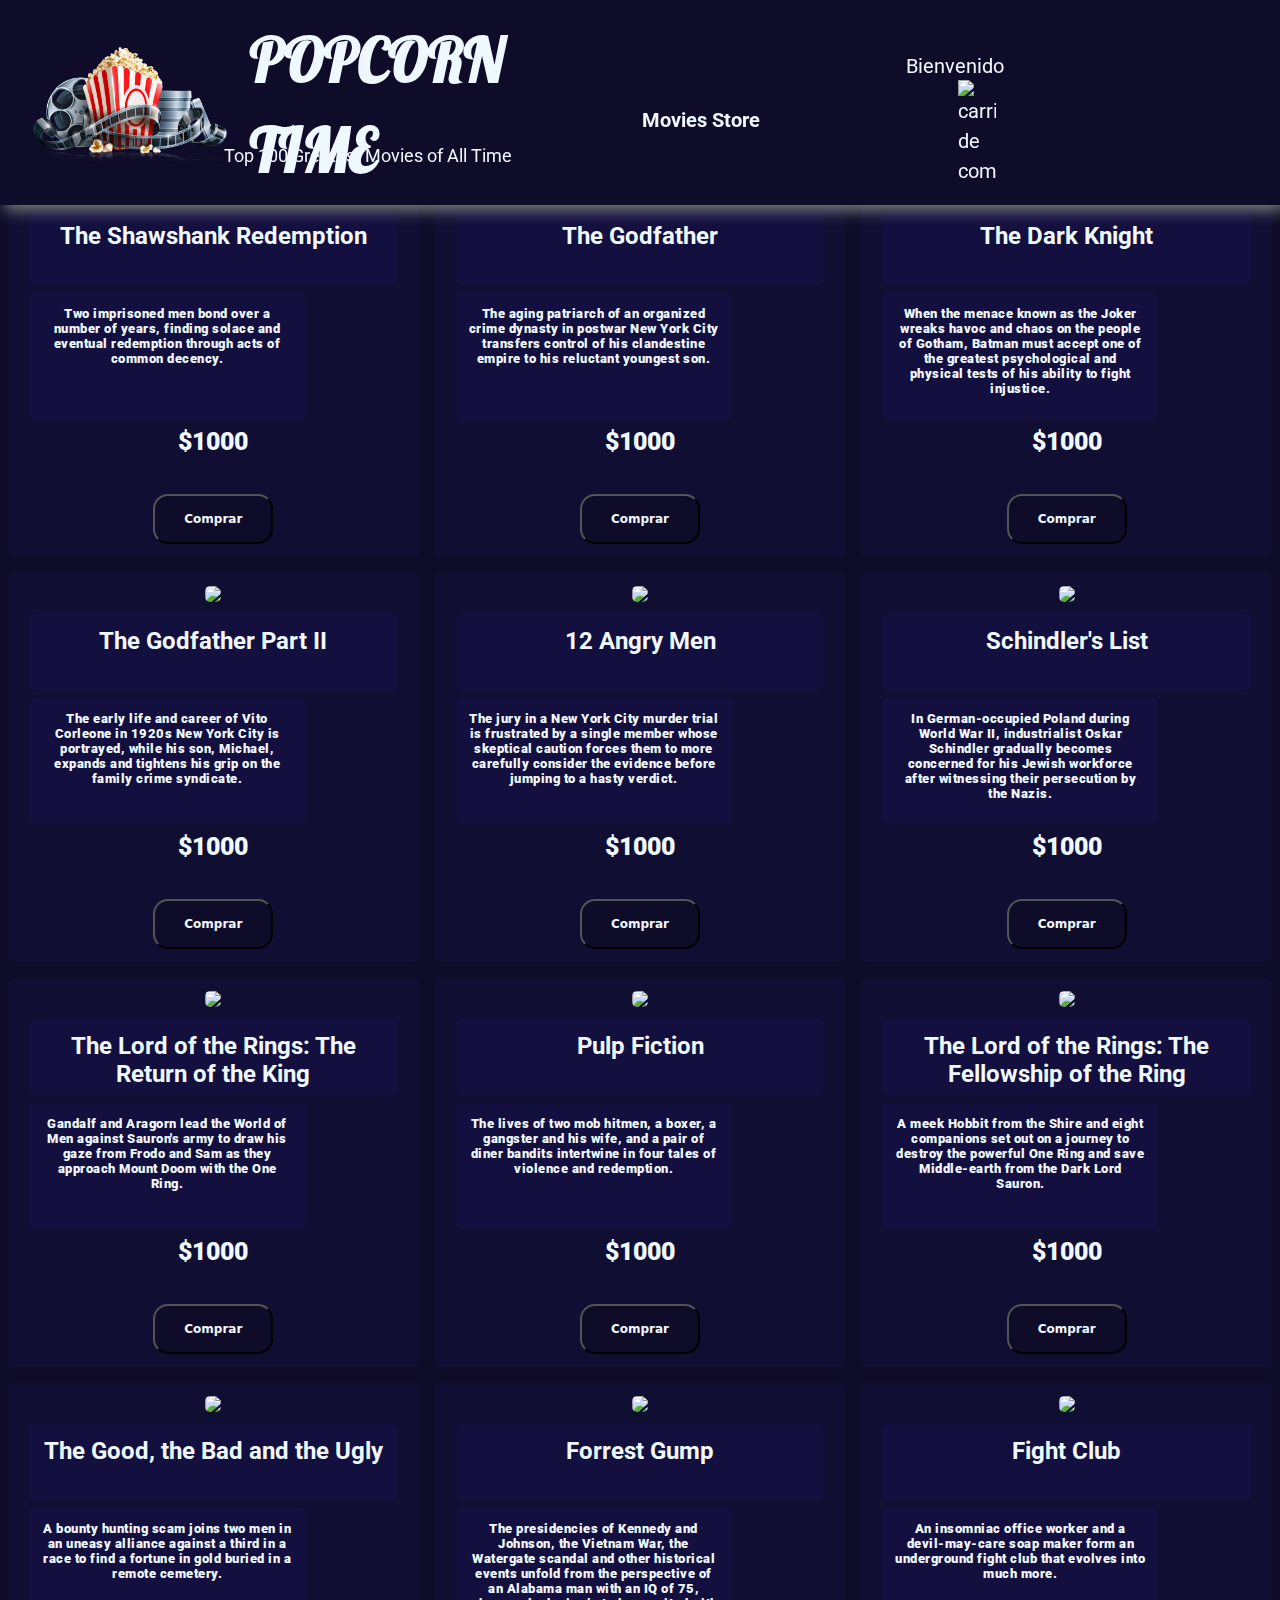
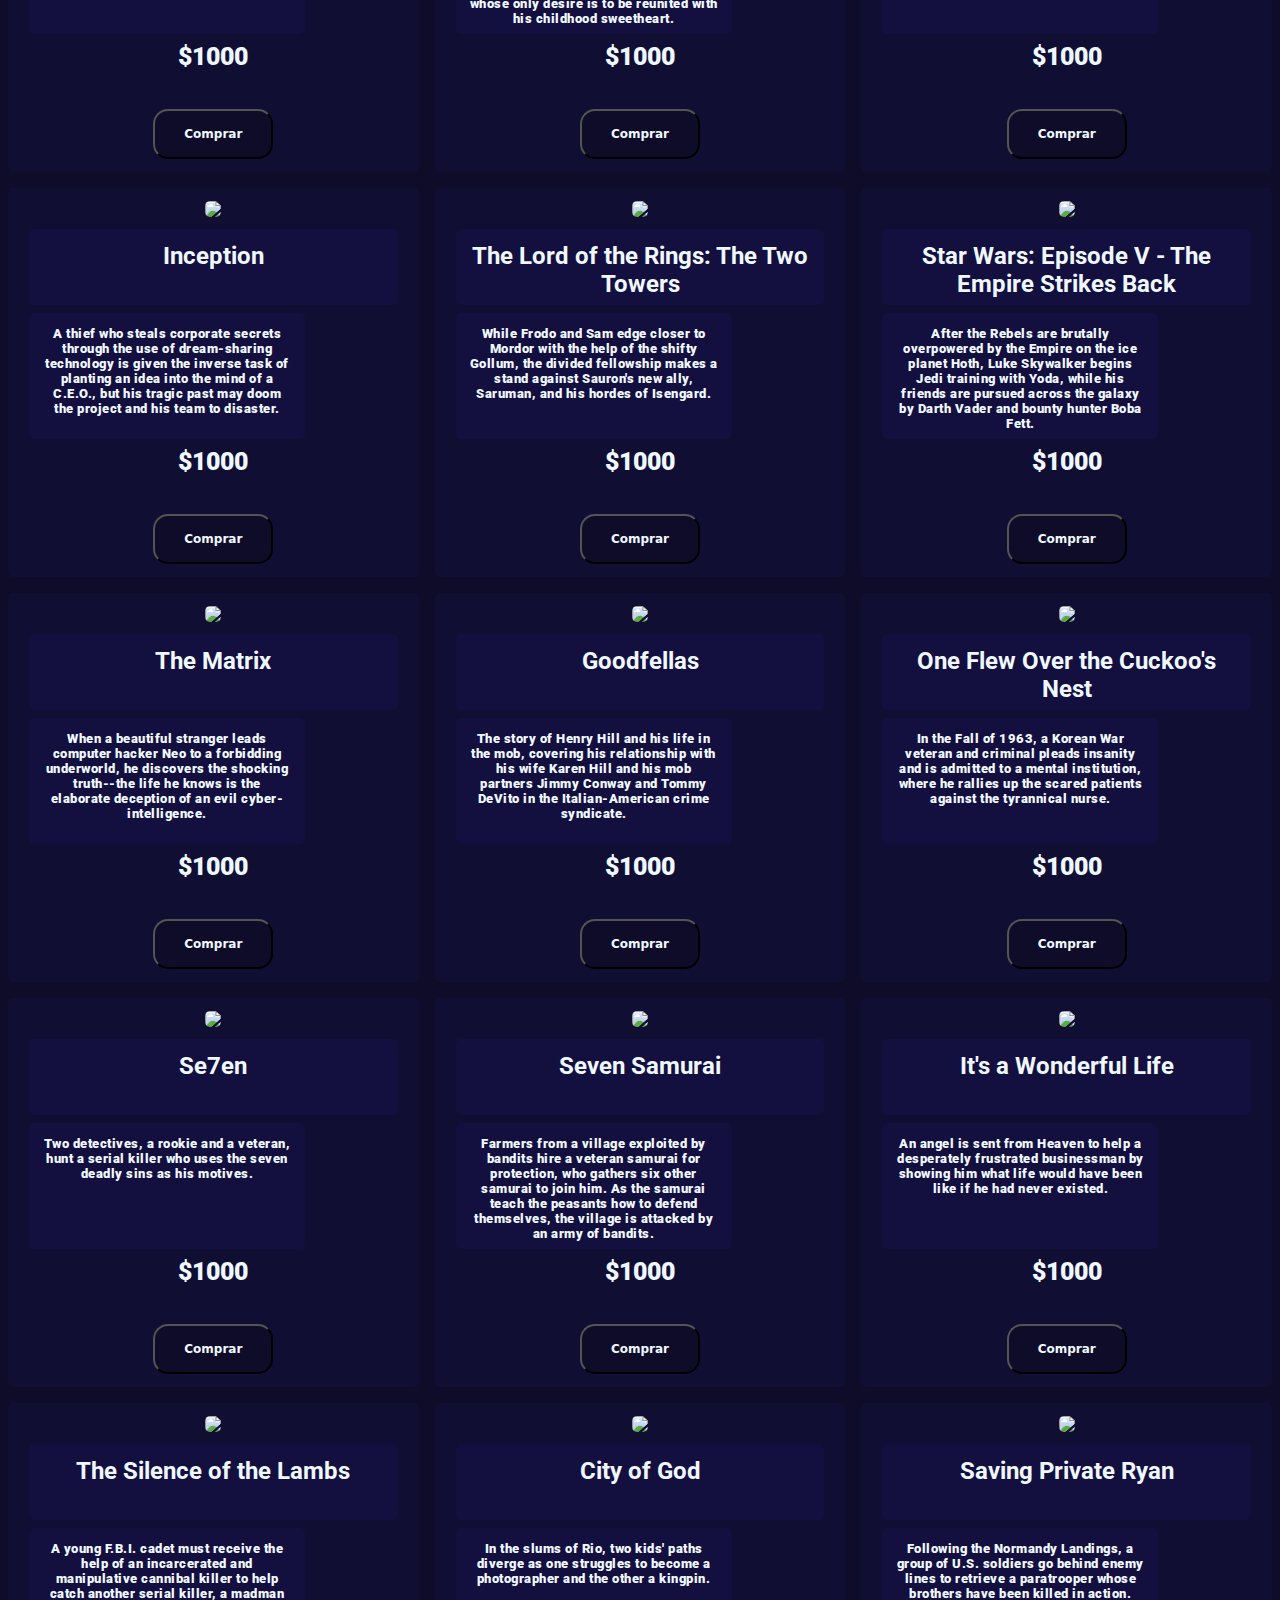
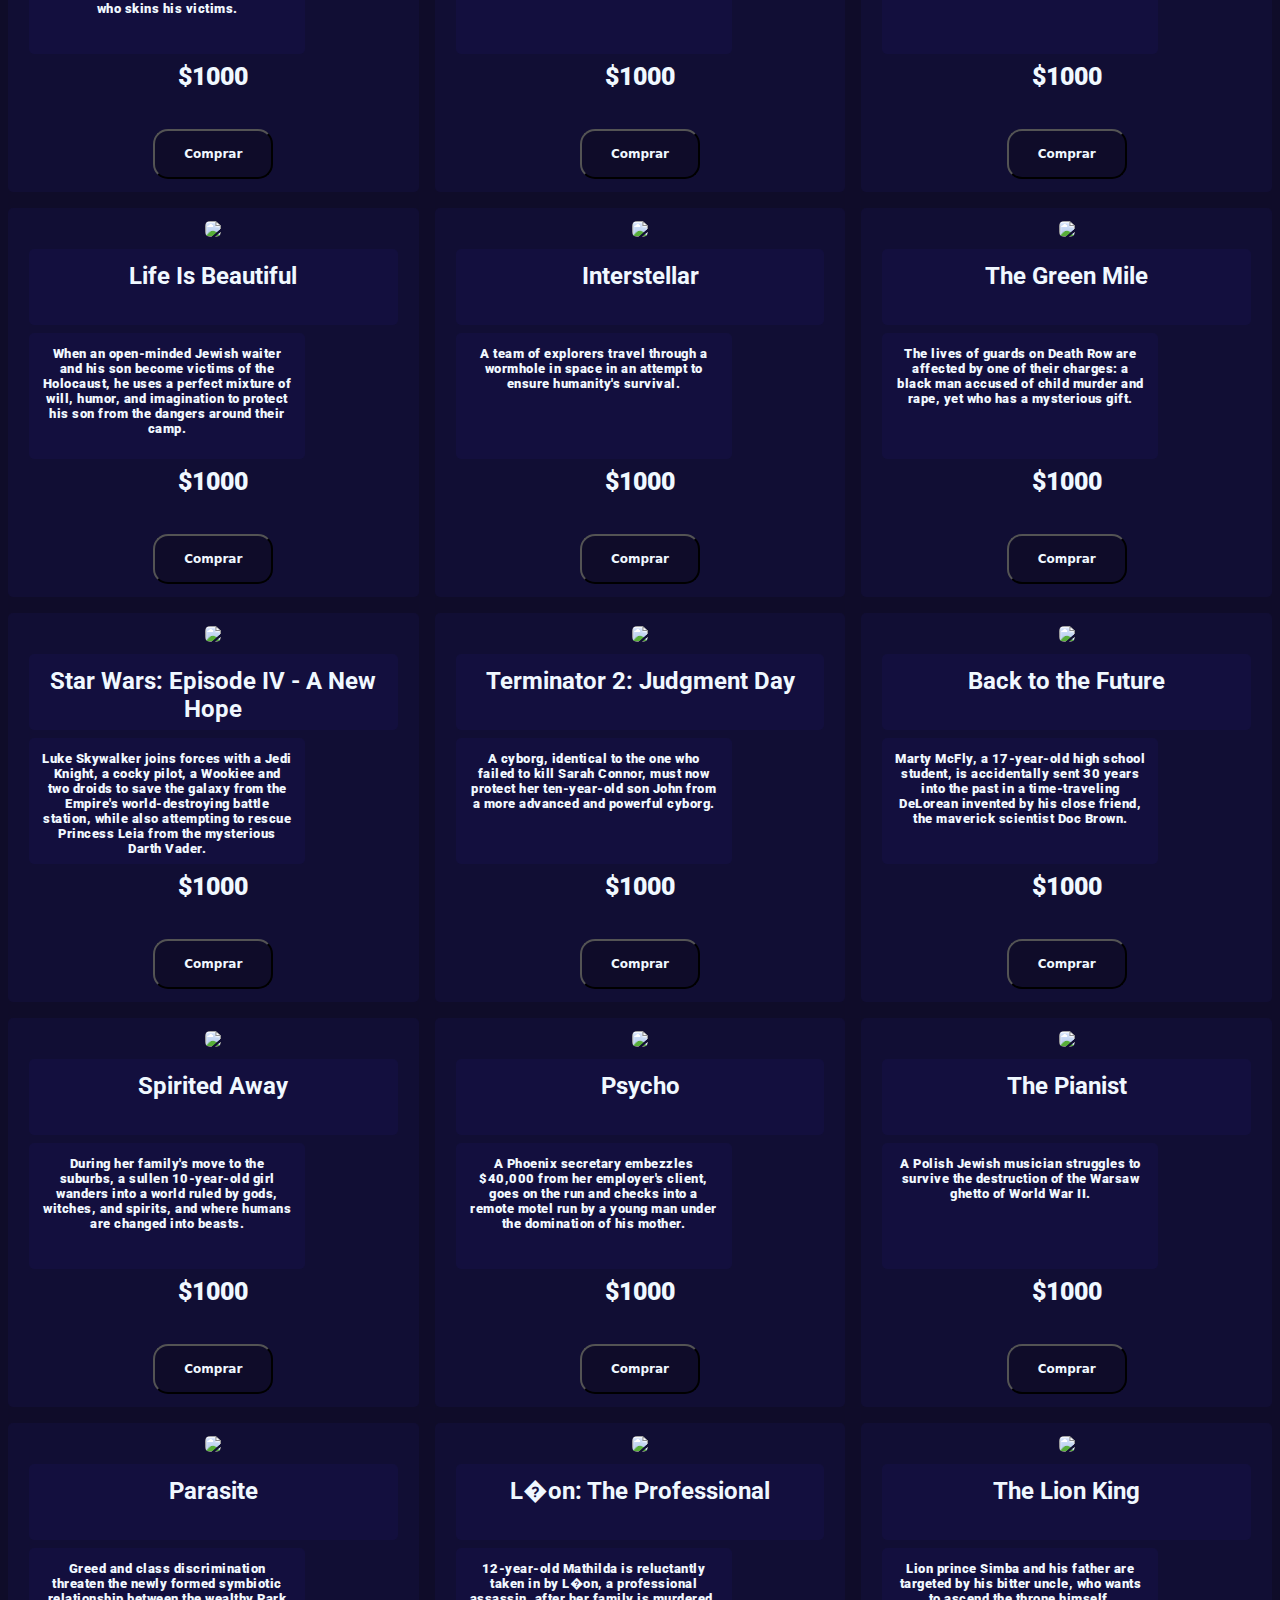
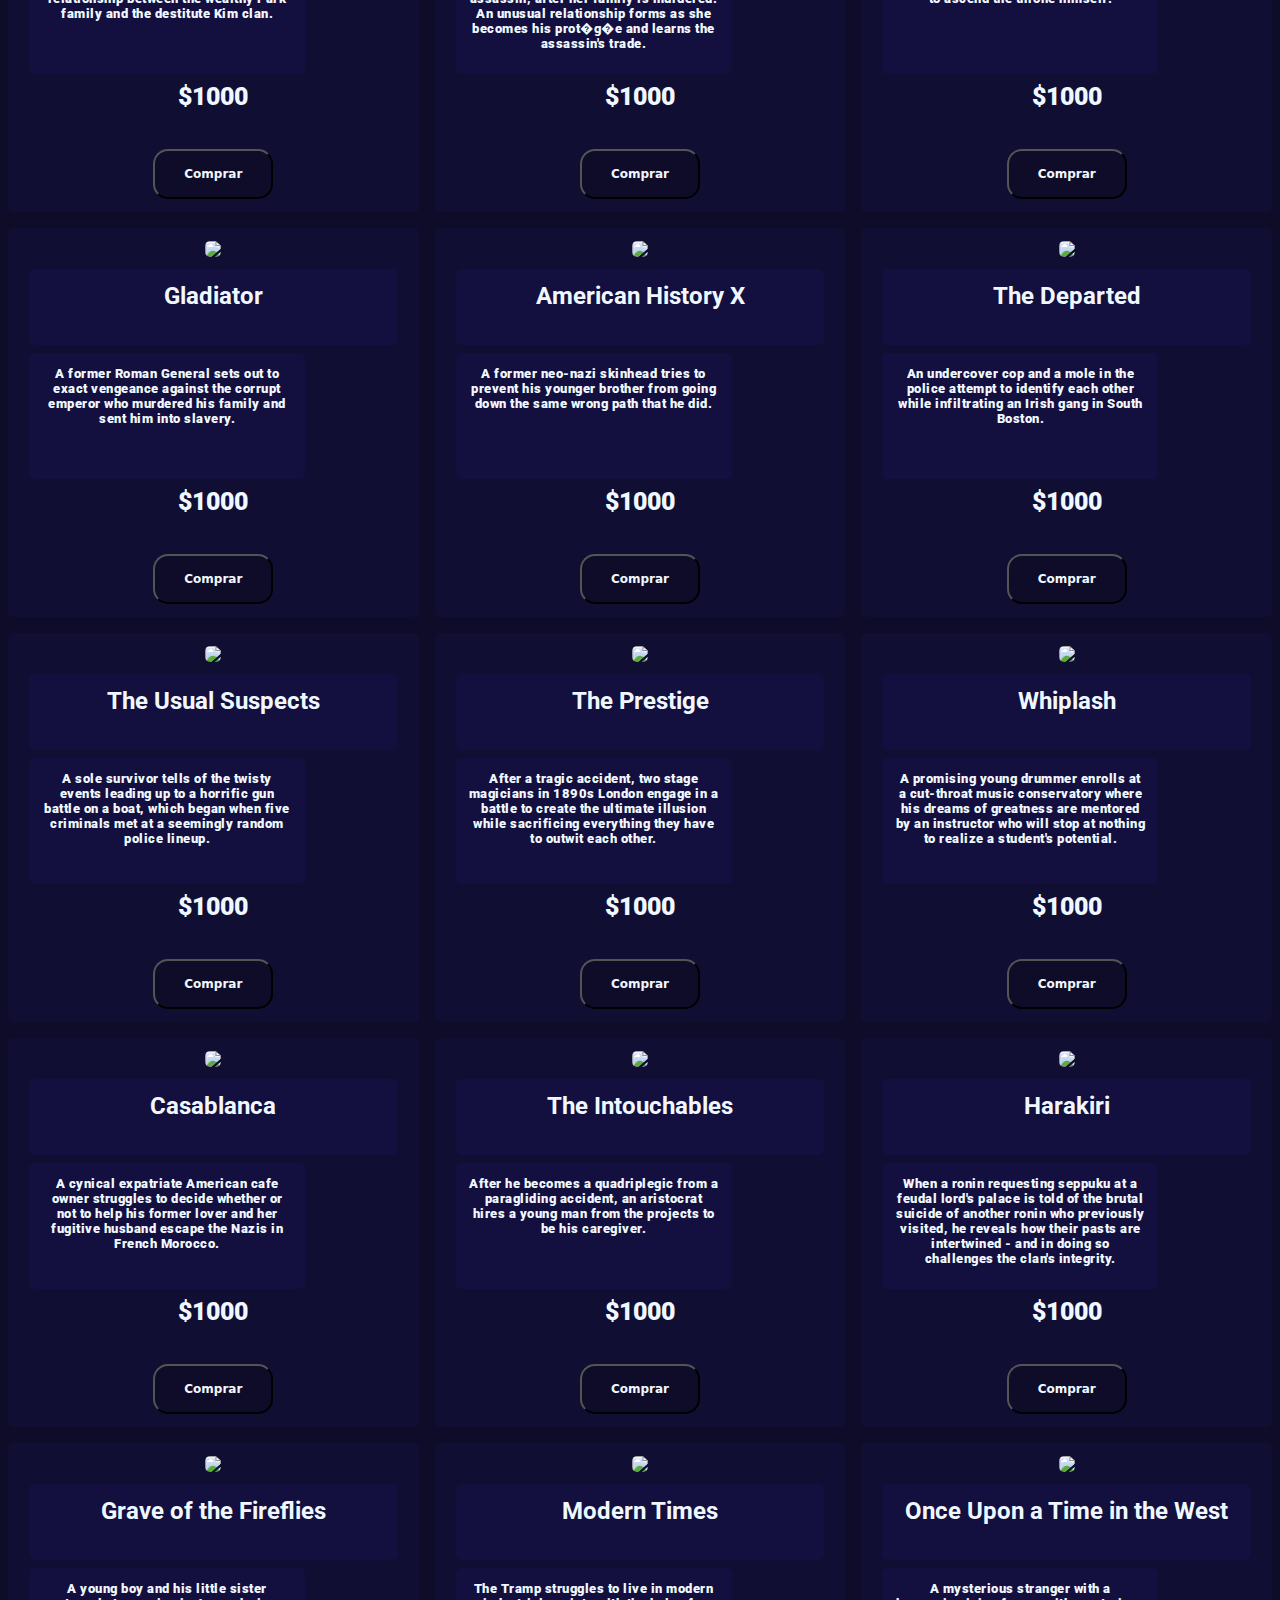
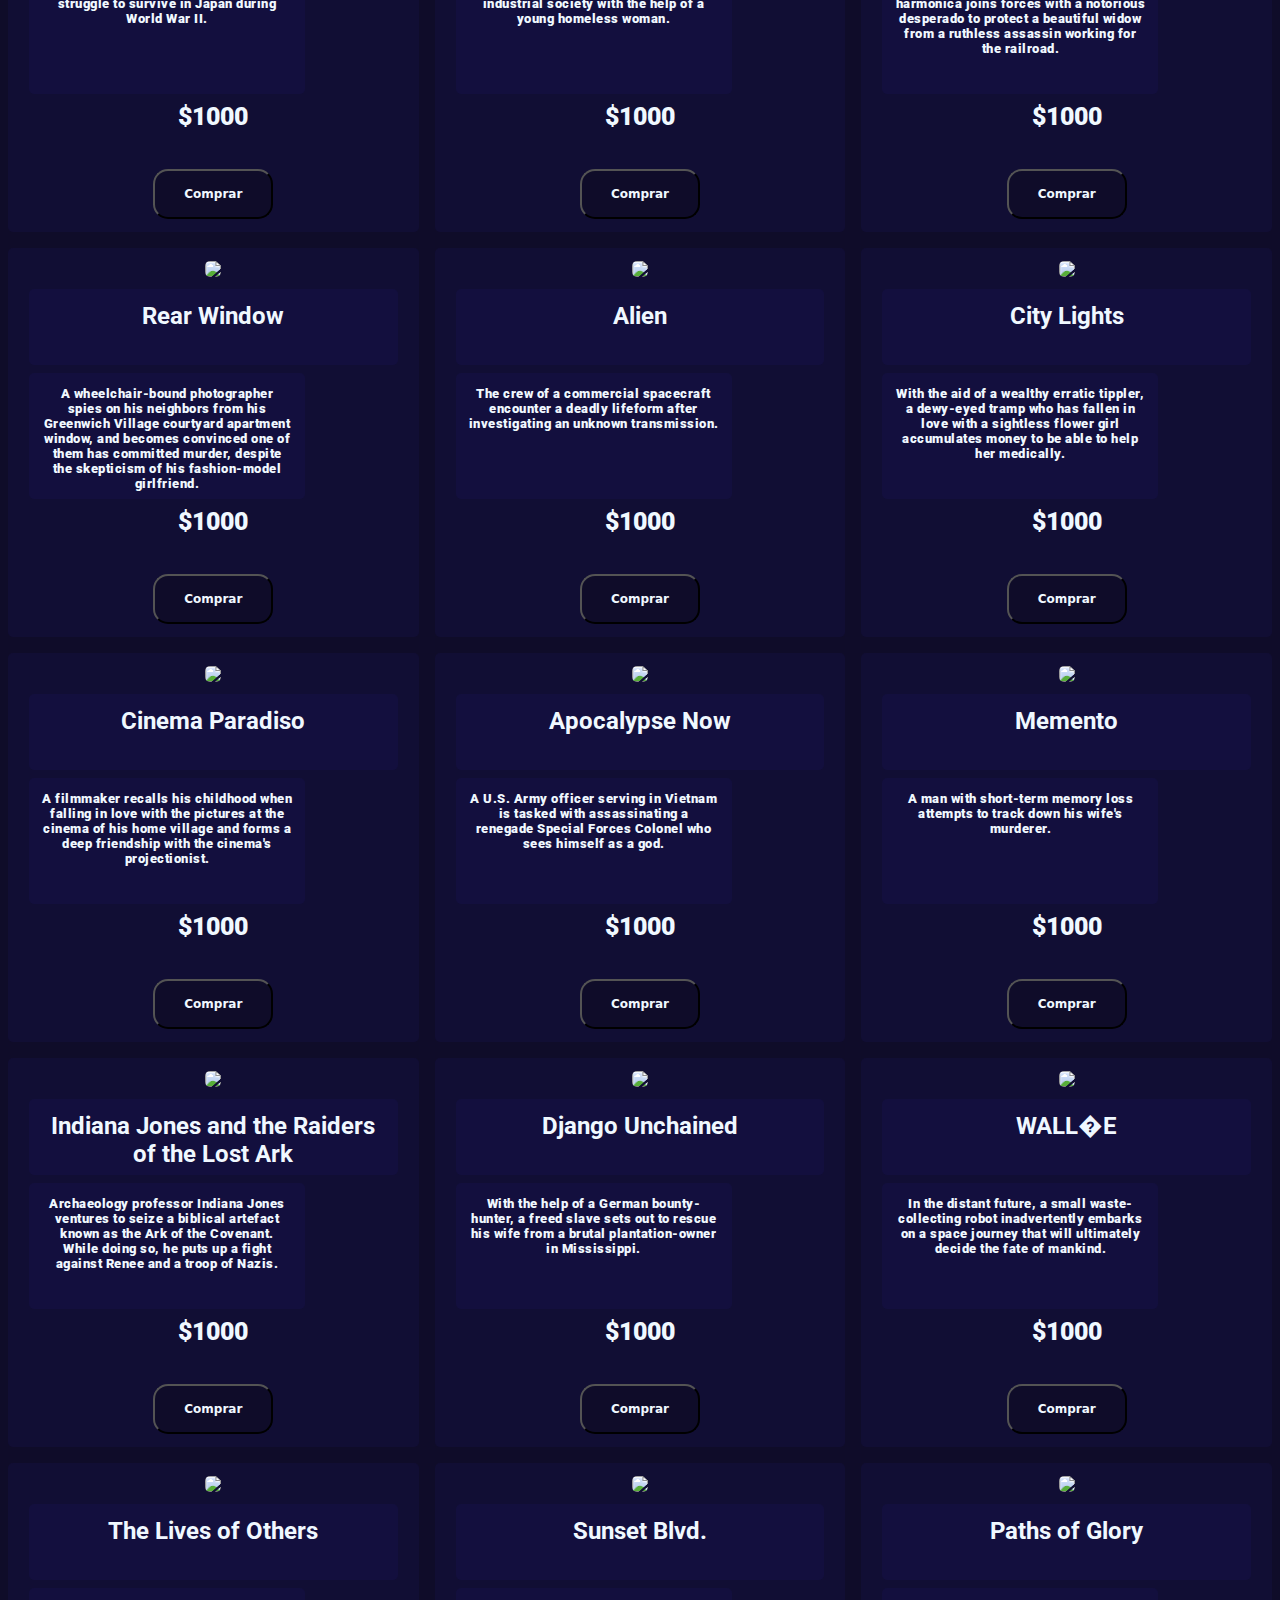
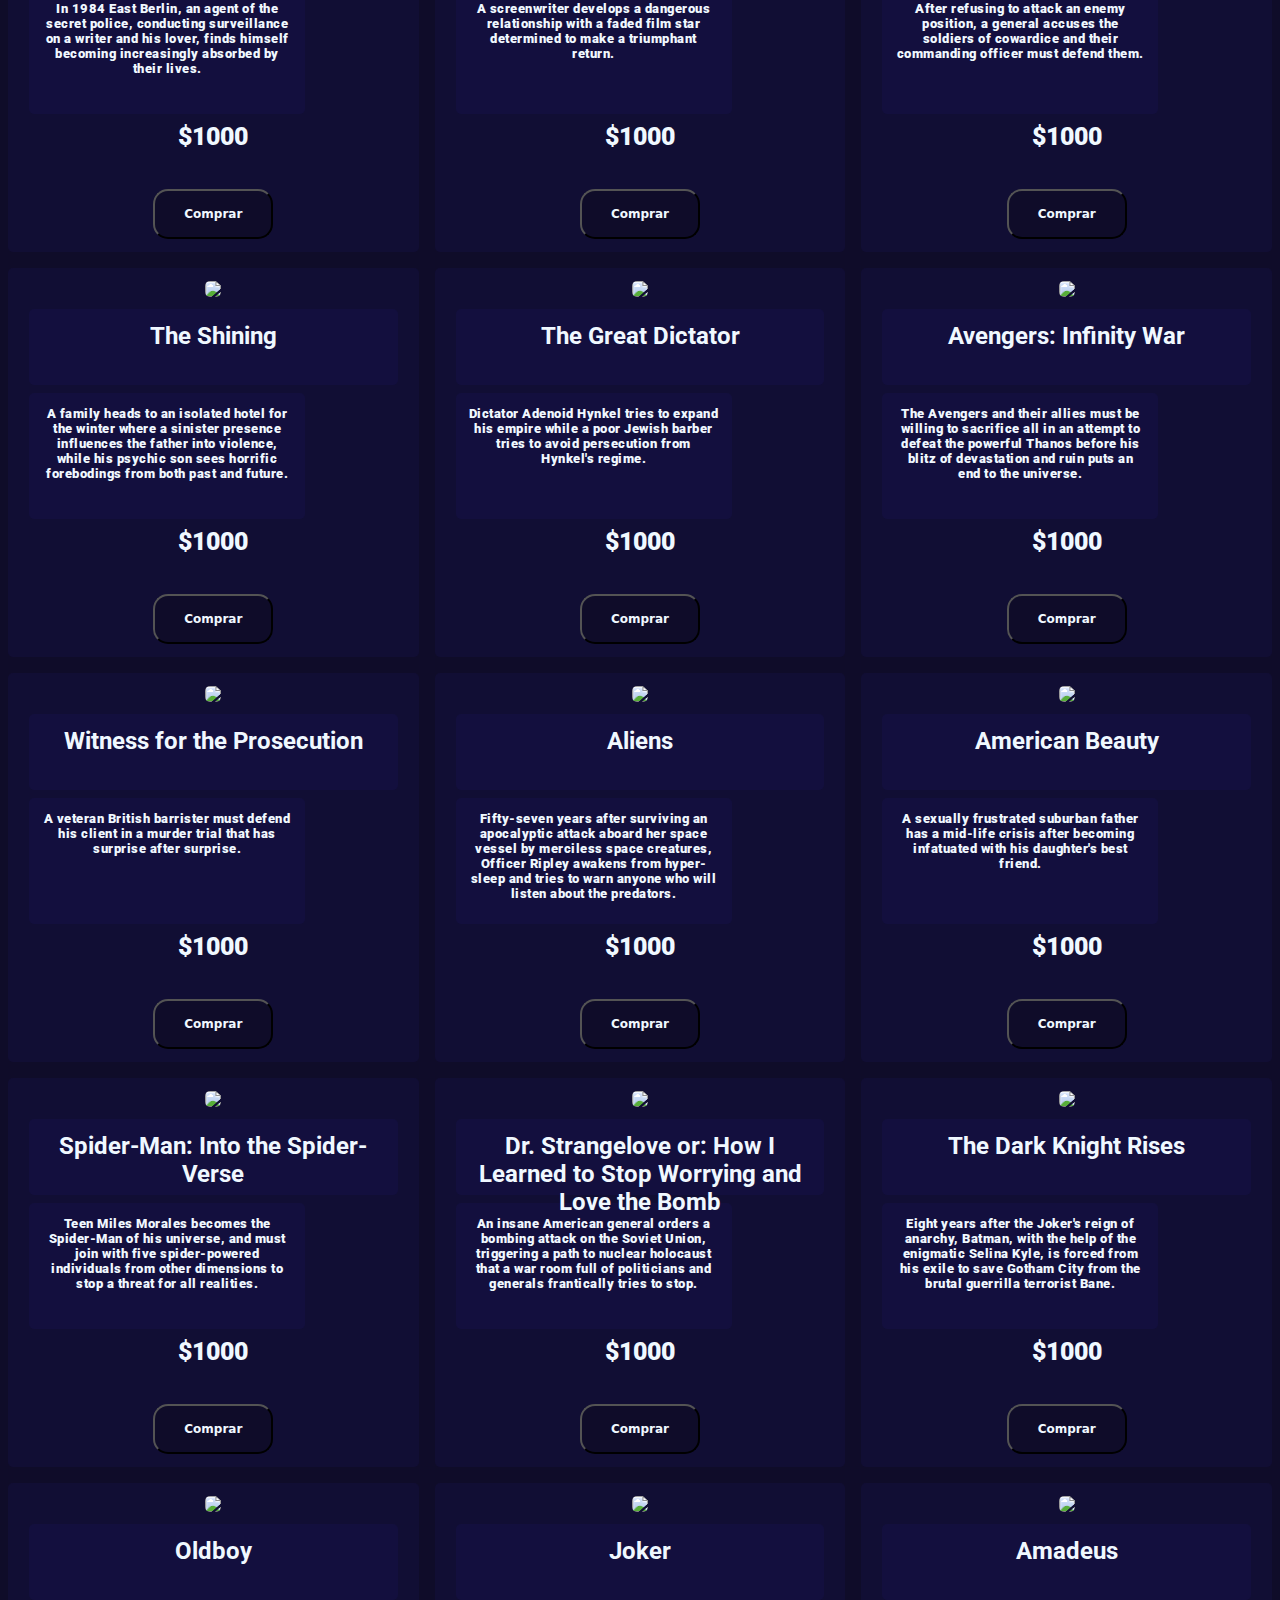
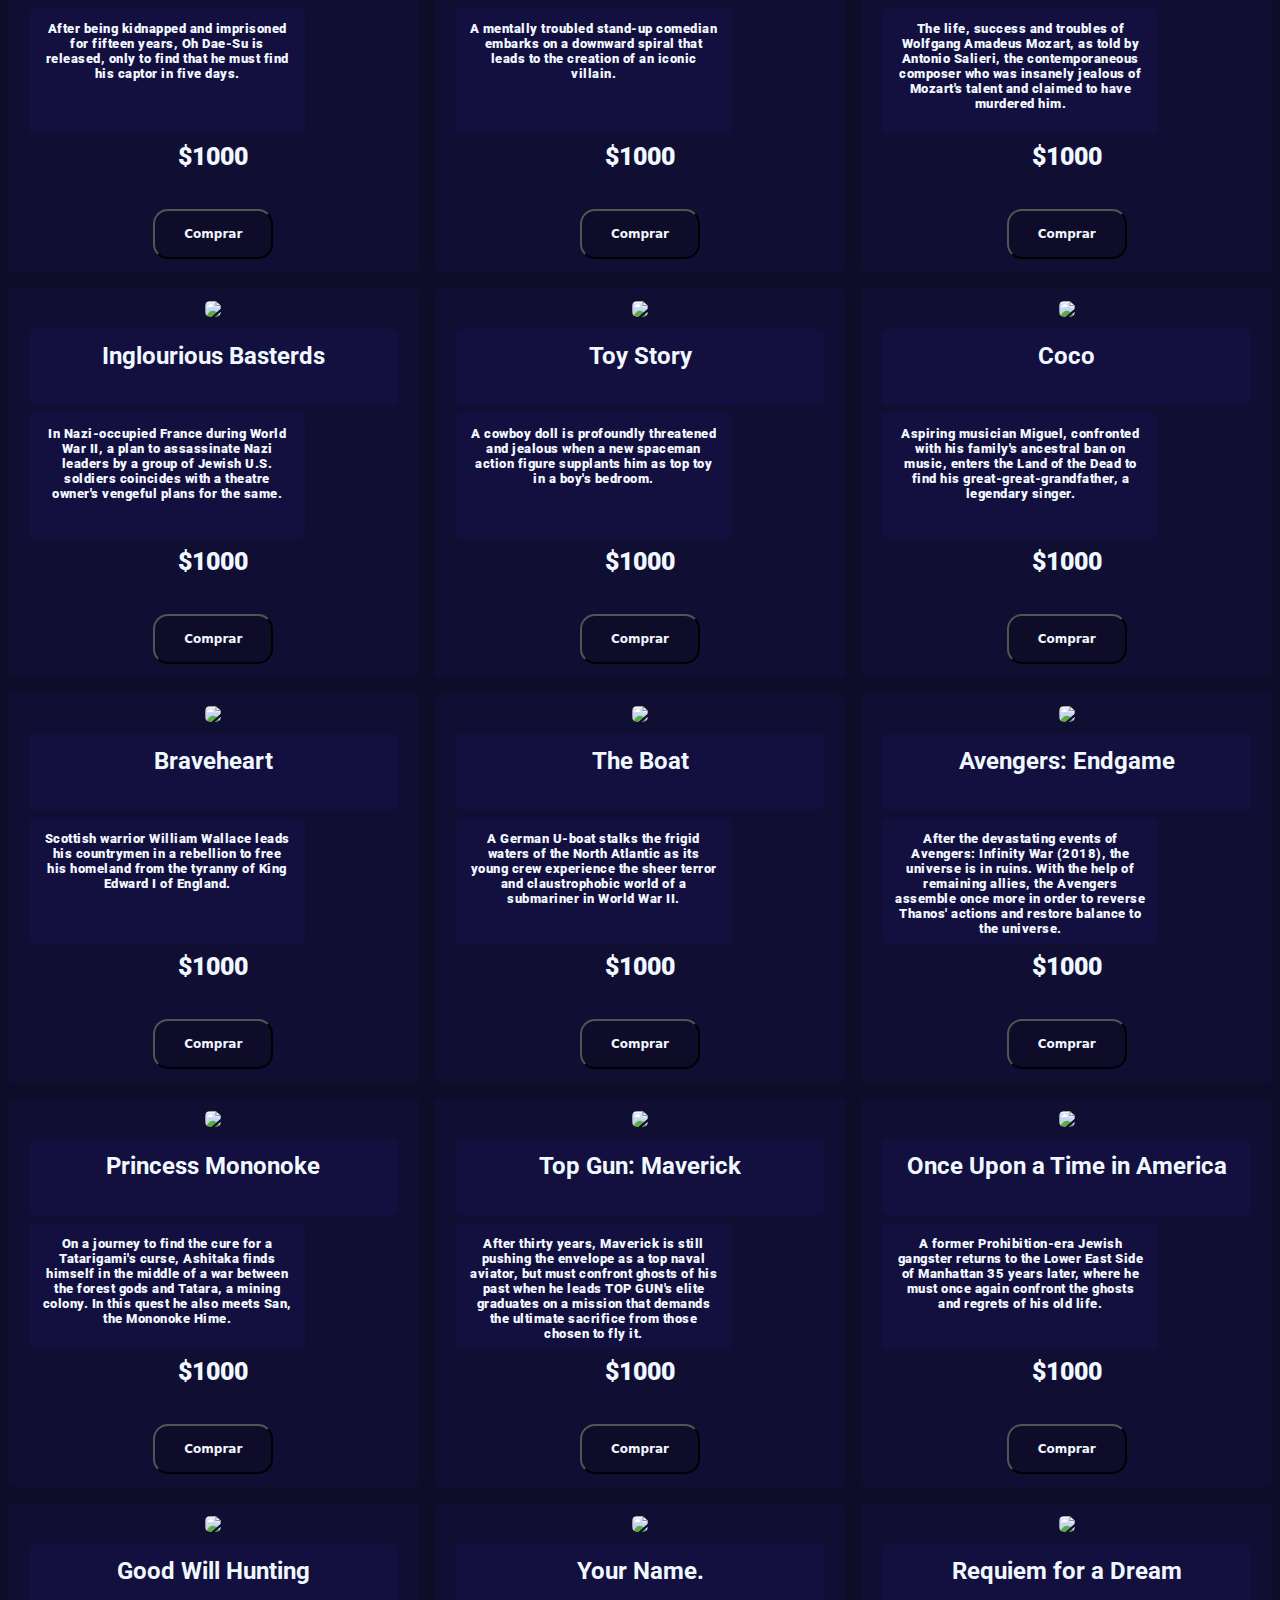
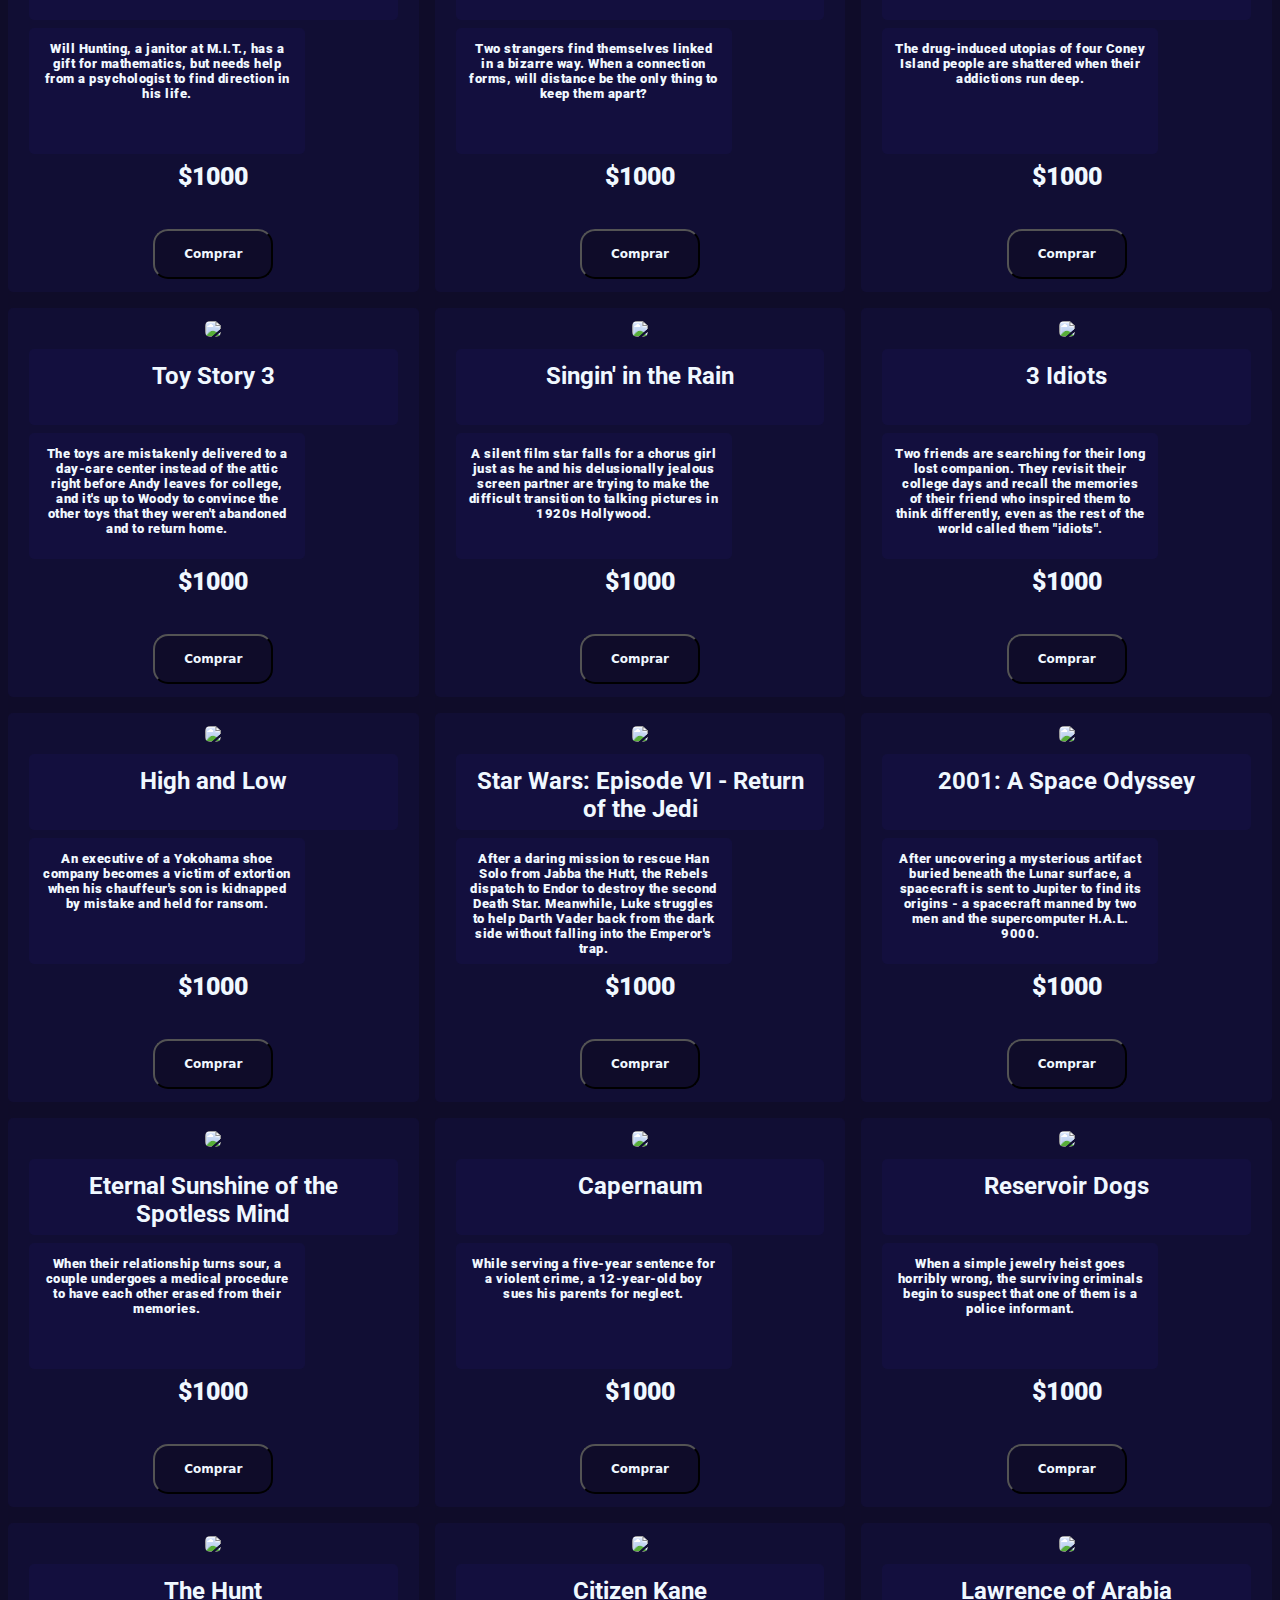
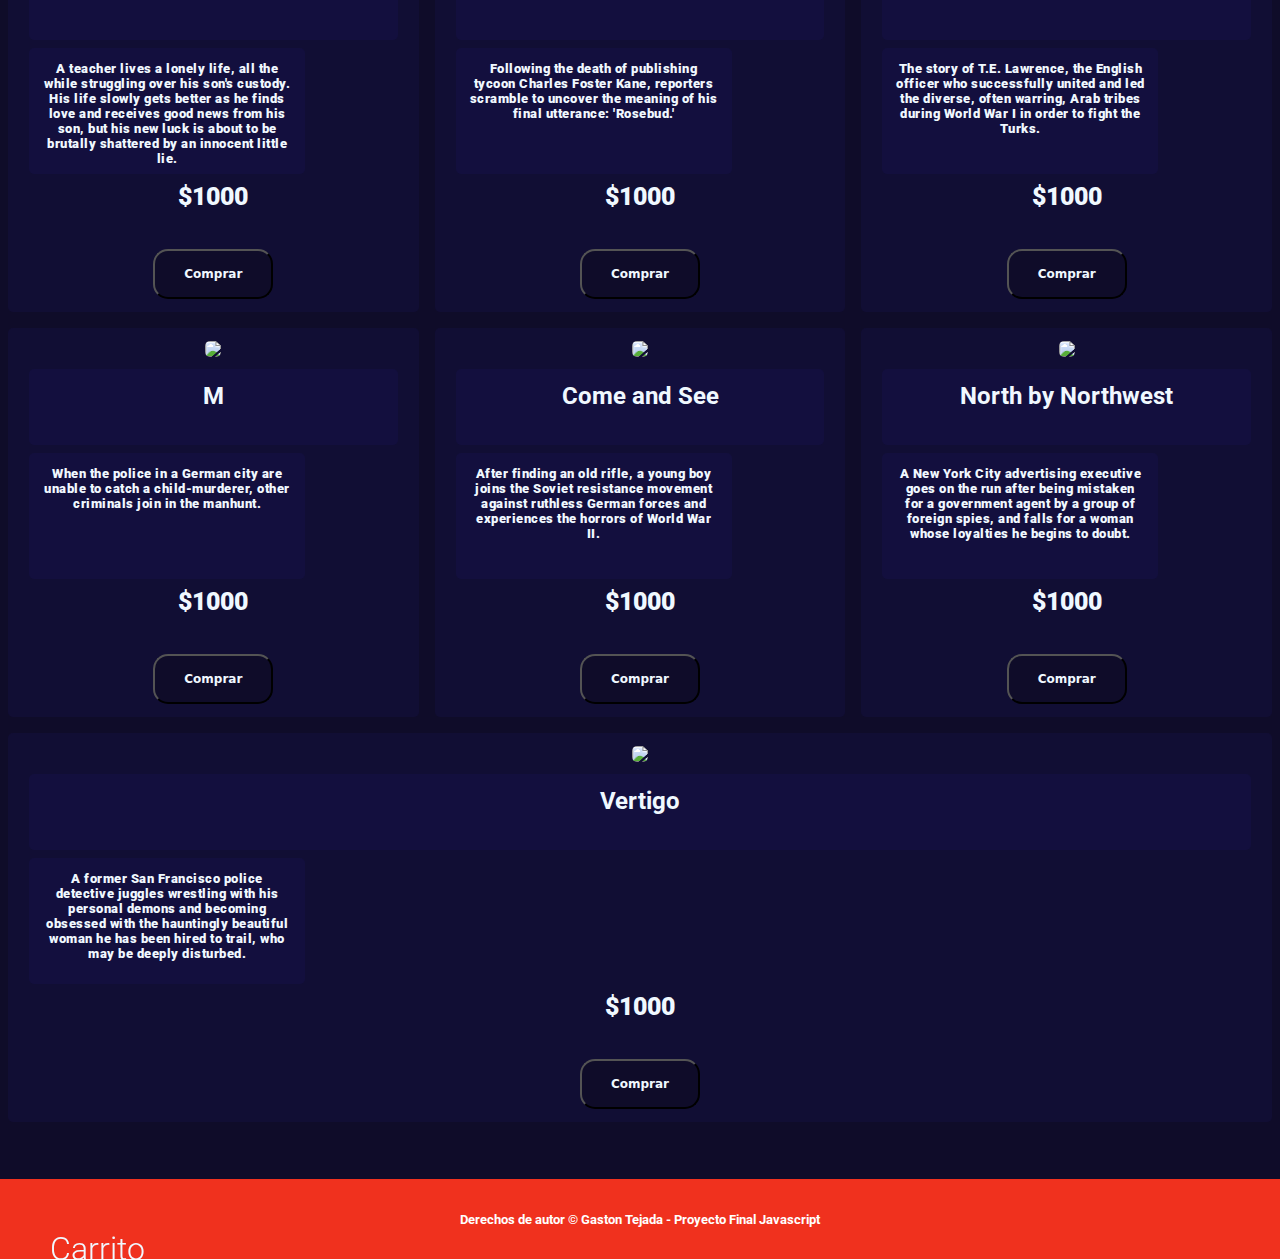
==== index.html @ b108aceb "first commit" ====
<!DOCTYPE html>
<html lang="en">
<head>
    <meta charset="UTF-8">
    <meta http-equiv="X-UA-Compatible" content="IE=edge">
    <meta name="viewport" content="width=device-width, initial-scale=1.0">        
    <link rel="stylesheet" href="./css/style.css">
    <link rel="stylesheet" href="https://cdnjs.cloudflare.com/ajax/libs/font-awesome/6.4.0/css/all.min.css" integrity="sha512-iecdLmaskl7CVkqkXNQ/ZH/XLlvWZOJyj7Yy7tcenmpD1ypASozpmT/E0iPtmFIB46ZmdtAc9eNBvH0H/ZpiBw==" crossorigin="anonymous" referrerpolicy="no-referrer" />
    <link rel="stylesheet" type="text/css" href="https://cdn.jsdelivr.net/npm/toastify-js/src/toastify.min.css">
    <link rel="shortcut icon" href="./images/favicon.ico">
    <title>Popcorn Time</title>
</head>
<body>
    <header>
        <a name="inicio"></a>
        <div class="encabezado">
            <div class="logo">                
                <img src="./images/logo.png" alt="logo" img-fluid>                
                <h1>POPCORN TIME</h1>                                   
            </div>
            <p class="descripcion">Top 100 Greatest Movies of All Time</p>                             
            <div class="subtitulo">
                <h6>Movies Store</h6>                
            </div>
            <div class="bienvenidoBuscar">
                <div class="user">
                    <span class="icon"><ion-icon name="people-outline"></ion-icon></span>
                    <label>Bienvenido</label>
                </div>
                <div class="buscarCarrito">
                    <i class="iconoBusqueda fa-solid fa-magnifying-glass fa-beat" id="iconoBusqueda"></i>
                    <div>
                        <img id="iconoCarrito" class="iconoCarrito" src="./images/pngegg.png" alt="carrito de compras">
                        <div id="numero"></div>
                    </div>                    
                </div>
            </div>
        </div>               
    </header>

    <div class="buscar2" id="buscar2">
        <input type="text" id="inputSearch" placeholder="¿Qué título desea buscar?">
        <button id="searchButton"><strong>Buscar</strong></button>
    </div>

    <div id="cover-ctn-search"></div>

    <main>
        <div class="modal-container" id="modal-container">
            <div class="modal modal-close" id="modal">
                <p class="close" id="close">x</p>
                <img src="./images/gracias.JPG" alt="gracias por tu compra">                
                <div class="modal-textos">
                    <h3><strong>Tenemos tu pedido!!</strong></h3>
                    <p><strong>Pronto nos pondremos en contacto!!</p>
                    <p><strong>Gracias por tu compra!!!!!</strong></p>
                </div>
            </div>                
        </div>

        <div id="container">

        </div>
    
    </main>

    <div id="cnt-Compra">        
        <div class="info-Compra" id="info-Compra">
            <h2>Carrito</h2>
            <p class="x" id="x">x</p>
        </div>        

        <div class="movies-Compra" id="movies-Compra"></div>
        <div class="total" id="total"></div>
        <button id="vaciar" class="vaciar">Vaciar Carrito</button>
        <button id="finalizar" class="finalizar">Finalizar Compra</button>
    </div>    

    <div id="button-up">
        <i class="fa-sharp fa-solid fa-chevron-up"></i>
    </div>
    
    <footer>
        <div class="footer">
            <h5>Derechos de autor © Gaston Tejada - Proyecto Final Javascript</h5>
        </div>            
    </footer>
    
    <script type="text/javascript" src="https://cdn.jsdelivr.net/npm/toastify-js"></script>
    <script src="https://cdn.jsdelivr.net/npm/sweetalert2@11"></script>
    <script type="module" src="https://unpkg.com/ionicons@7.1.0/dist/ionicons/ionicons.esm.js"></script>
    <script nomodule src="https://unpkg.com/ionicons@7.1.0/dist/ionicons/ionicons.js"></script>
    <script src="./app.js"></script>
</body>
</html>
---- css/style.css ----
@charset "UTF-8";
@import url("https://fonts.googleapis.com/css2?family=Roboto&display=swap");
@import url("https://fonts.googleapis.com/css2?family=Raleway&family=Roboto&display=swap");
@import url('https://fonts.googleapis.com/css2?family=Work+Sans:ital,wght@1,500&display=swap');
@import url('https://fonts.googleapis.com/css2?family=Lobster&family=Work+Sans:ital,wght@1,500&display=swap');

* {
  padding: 0;
  margin: 0;
}

html {
  font-size: 62, 5%;
}

header {
    font-weight: 400;
    line-height: 1.5;
    display: block;
    justify-content: space-between;
    align-items: center;
    position: fixed;
    top: 0;
    width: 100%;
    z-index: 11;
}

.encabezado {
  background-color: #0f0c29;
  box-shadow: 5px 5px 15px gray;
  display: flex;
  flex-direction: row;
  align-items: center;
  justify-content: flex-start;
  color: aliceblue;
  font-size: 30px;
  padding-top: 15px;
  padding-bottom: 10px;
  }

.logo{
  display: flex;
  flex-direction: row;
  align-items: center;
  justify-content: flex-start;
  width: 48%;
}

.logo img{
  float: left;
  width: 250px;
  font-size: 80px;
}

.logo h1{
  font-family: lobster,sans-serif;
}

.descripcion{
  margin-left: -390px;
  margin-top: 100px;
  font-size: 18px;
}

.subtitulo{
  margin-left: 130px;
  margin-bottom: -30px;
  width: 20%;
  height: 80px;
  display: flex;
  justify-content: flex-start;
  align-items: center;
}

.bienvenidoBuscar{
  font-size: 20px;
  width: 15%;
  height: 80px;
}

.user{
  display: flex;
  align-items: center;
  height: 40px;  
}

.user .icon{
  margin-bottom: 35px;
  margin-right: 8px;
}

.user label{
  margin-top: -38px;  
}

.iconoBusqueda{
  margin-top: 10px;
  cursor: pointer;
  transition: all 300ms;
}

.iconoBusqueda:hover{
  color: #f0311e;
}

.iconoCarrito{
  width: 38px;
  height: auto;
  position: absolute;
  margin-left: 60px;
  top: 80px;
  cursor: pointer;
}


.diseñoNumero {
  padding: 10px;
  background-color: red;
  border-radius: 100%;
  width: 4px;
  height: 4px;
  font-size: 10px;
  position: relative;
  top: -50px;

  left: 90px;
  z-index: 1;
  display: flex;
  justify-content: center;
  align-items: center;
}

.buscar2{
  position: fixed;
  top: -10px;
  width: 100%;
  height: 35px;
  background-color: #f0311e;
  padding: 10px;
  z-index: 9;
  transition: all 600ms;
}

.buscar2 input{
  display: block;
  width: 400px;
  margin: auto;
  padding: 10px;
  font-size: 12px;
  outline: 0;
}

.buscar2 button{
  display: block;
  width: 120px;
  height: 38px;
  margin-left: 890px;
  margin-top: -38px;
  padding: 10px;
  font-family: sans-serif;
  font-size: 16px;
  font: bold;
}

#cover-ctn-search{
  width: 100%;
  height: 100%;
  position: fixed;
  left: 0;
  background: rgba(0,0,0,0.5);
  z-index: 7;
  display: none;
}


body {    
    background-color: #0f0c29;
    color: aliceblue;
    font-family: "roboto", sans-serif;
    text-align: left;
    font-weight: bolder;
    display: flex;
    flex-direction: column;
    min-height: 100vh;
}

#container{
  width: 100%;
  margin-top: 160px;
  display: flex;
  flex-wrap: wrap;
  justify-content: space-around;
}

#container div{
  background-color: #21187727;
  flex: 2;
  flex-direction: column;
  align-items: center;
  margin: 8px;
  padding: 13px;
  border-radius: 5px;
  text-align: center;    
}

#container div small{
  letter-spacing: 0.5px;
}

#container div img{
  box-shadow: 0 10px 6px -6px rgba(6,4,12,0.001);
  max-width: 280px;
  height: 450px;
  border-radius: 5px;
  transition: transform .5s ease;
}

#container div img:hover{
  transform: scale(1.1);
}

.cnt-title{
  background-color:#21187727;
  width: auto;  
  height: 50px;
  display: flex;
  flex-direction: column;
  justify-content: flex-start;
  align-items: flex-start;
}

.cnt-descrip{
  background-color: #21187727;
  width: 250px;  
  height: 100px;
  display: flex;
  flex-direction: column;
  justify-content: flex-start;
  align-items: flex-start;
}

.precio{
  font-size: 25px;
}

#container div button{    
  font-family: system-ui, -apple-system, BlinkMacSystemFont, 'Segoe UI', Roboto, Oxygen, Ubuntu, Cantarell, 'Open Sans', 'Helvetica Neue', sans-serif;
  justify-content: baseline;
  align-items: center;
  color: aliceblue;
  font-size: 12px;
  font: bolder;
  background-color: #0f0c29;
  width: 120px;  
  height: 50px;
  border-radius: 15px;
}

#container div button:active{
  background-color: white;
  color: #0f0c29;
}

.cnt-Compra{
  display: flex;
  align-items: center;
  justify-content: center;
  width: 100%;
  height: 105%;
  position: fixed;
  top:0px;
  background-color: rgba(0,0,0,0.5); 
  flex-direction:column;
  gap:10px;
  z-index:15;
}

.info-Compra{
  width: 700px;
  height: 600px;
  background-color:  #0f0c29;
  box-shadow: 5px 5px 15px gray;
  border-radius: 25px;
  display: flex;
  align-items: flex-start;
  justify-content: flex-start;
  position: fixed;
}


.info-Compra h2{
  font-weight: 300;
  margin: 50px 0px 0px 50px;
  font-size: 32px;
  width: 100%;
}

.x{
  padding-top: 30px;
  padding-right: 30px;
  cursor: pointer;
  font-size: 20px;
  color: white;
}

.movies-Compra{
  box-shadow: 0 10px 6px -6px rgba(6,4,12,0.001);
  font-size: 15Px;
  position: relative;
  z-index: 1;
  display: flex;
  justify-content: flex-start;
  flex-direction: column;
  width: 700px;
  height: 50%;
  overflow-y: auto;
  margin-top: 50px;
}

.movies-Compra > div {
  margin: 0px 45px;
  padding: 30px 0px;
  width: auto;
  border-bottom: 1px dotted black;
  display: flex;
  justify-content: space-between;
  align-items: center;
}

.movies-Compra::-webkit-scrollbar{
  width: 7px;
  background-color: #141C29;
  border-radius: 5px;
}

.movies-Compra::-webkit-scrollbar-thumb{
  background: white ;
  border-radius: 3px;
}

.img{
  display: flex;
  flex-direction: row;
  align-items: center;
}

.movies-Compra img{
  width: 35px;
  height: auto;
  margin-left:10px;
  margin-right:20px;
  border-bottom: none ;
  cursor: pointer;
}

.movies-Compra .botonTrash{  
  background-color: #263143;
  border:none;
  width: 50px;
  height: 35px;
  margin-left: -25px;  
  margin-right: 20px;
  display: flex;
  justify-content: center;
  align-items: center;
}

.total{
  z-index: 1;
  display: flex;
  align-items: flex-start;
  justify-content: space-between;
  gap: 50px;
  font-size: 27px;
  font-weight: 700;
}

.total span{
  font-weight: 300;
}

.cnt-Compra button{
  z-index: 1;
  background-color: #263143;
  width: 300px;
  height: 30px;
  border-radius: 10px ;
  border: none;
  font-size: 17px;
  font-weight: 300;
}

.cnt-Compra button:hover{
  background-color: white;
  color: black;
}

.cnt-Compra a{
  z-index: 1;
  background-color: #263143;
  width: 300px;
  height: 30px;
  border-radius: 10px ;
  border: none;
  font-size: 17px;
  font-weight: 300;
}

.cnt-Compra a:hover{
  background-color: white;
  color: black;
}

.none>div,
.none button, 
.none p{
    width: 0px;
    height: 0px;
    font-size: 0px;
    border: 0px;
}

#button-up{
  width: 50px;
  height: 50px;
  background-color: #f0311e;
  display: flex;
  justify-content: center;
  align-items: center;
  color: white;
  border-radius: 50%;
  font-size: 20px;
  position: fixed;
  bottom: 100px;
  right: 10px;
  cursor: pointer;
  border: 4px solid transparent;
  transition: all 300ms ease;
  transform: scale(0);
}

#button-up:hover{
  transform: scale(1.1);
  border-color: white;  
}


.modal-container{
  position: fixed;
  z-index: 1000;
  width:100%;
  height: 100vh;
  top: 0;
  left: 0;
  background: rgba(0,0,0,0.5);
  display: flex;
  justify-content: center;
  align-items: center;
  visibility: hidden;
  opacity: 0;
}

.modal{  
  width: 40%;
  height: 50%;
  background: #fff;
  text-align: center;
  display: flex;
  flex-direction: column;
  justify-content: space-evenly;
  position: relative;
  transition: transform 1s;
  transform: translateY(0%);
  border-radius: 10px;
  color: #141C29;
}

.close{  
  position: absolute;
  top: 5px; 
  right: 5px;
  display: inline-block;
  width: 25px;
  height: 25px;
  background: #f0311e;
  color:#fff;
  line-height: 25px;
  cursor: pointer;
  border-radius: 50%;
}

.modal-close{  
  transform: translateY(-200%);
}

.modal> img{  
  height: 60%;
  width: 50%;  
  margin-left:135px;
}


.footer{
    background-color: #f0311e;
    width: 100%;
    height: 80px;
    color: white;
    display: flex;
    align-items: center;
    justify-content: center;
    margin-top: -20px;
}
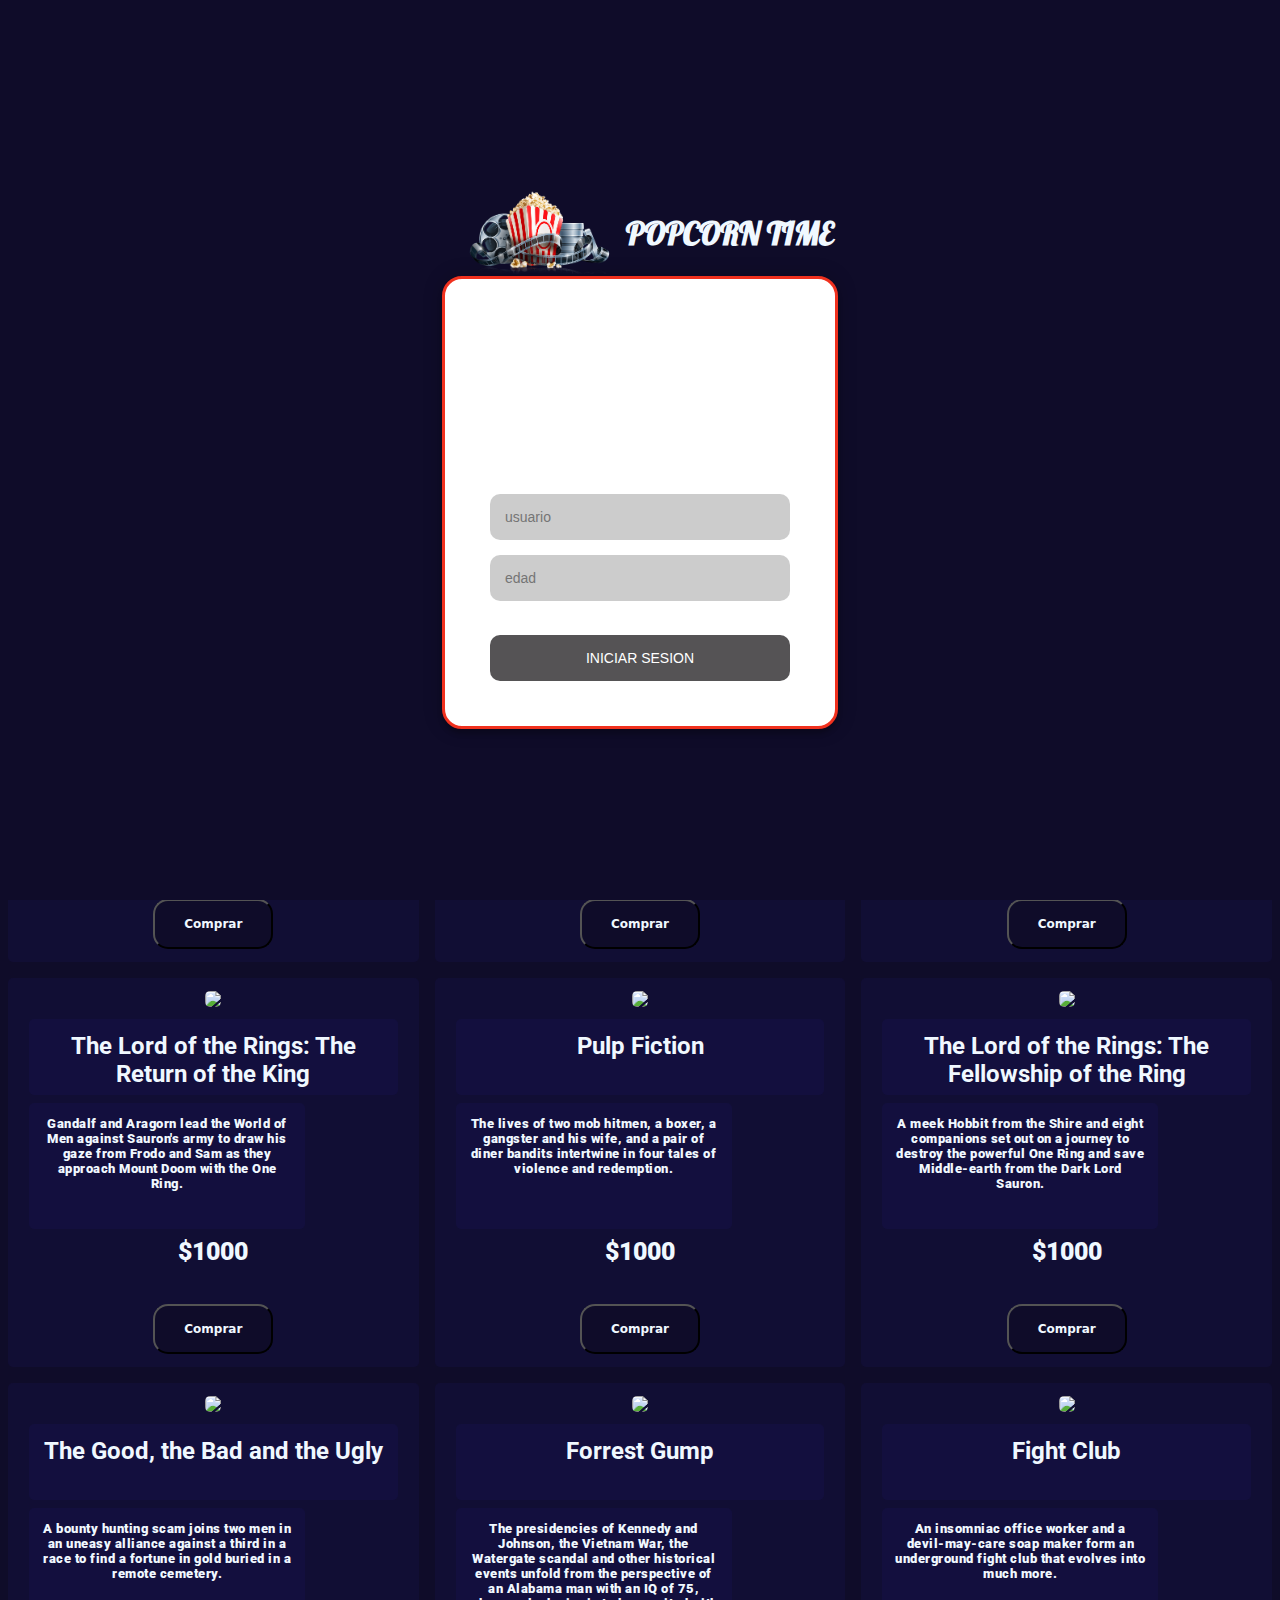
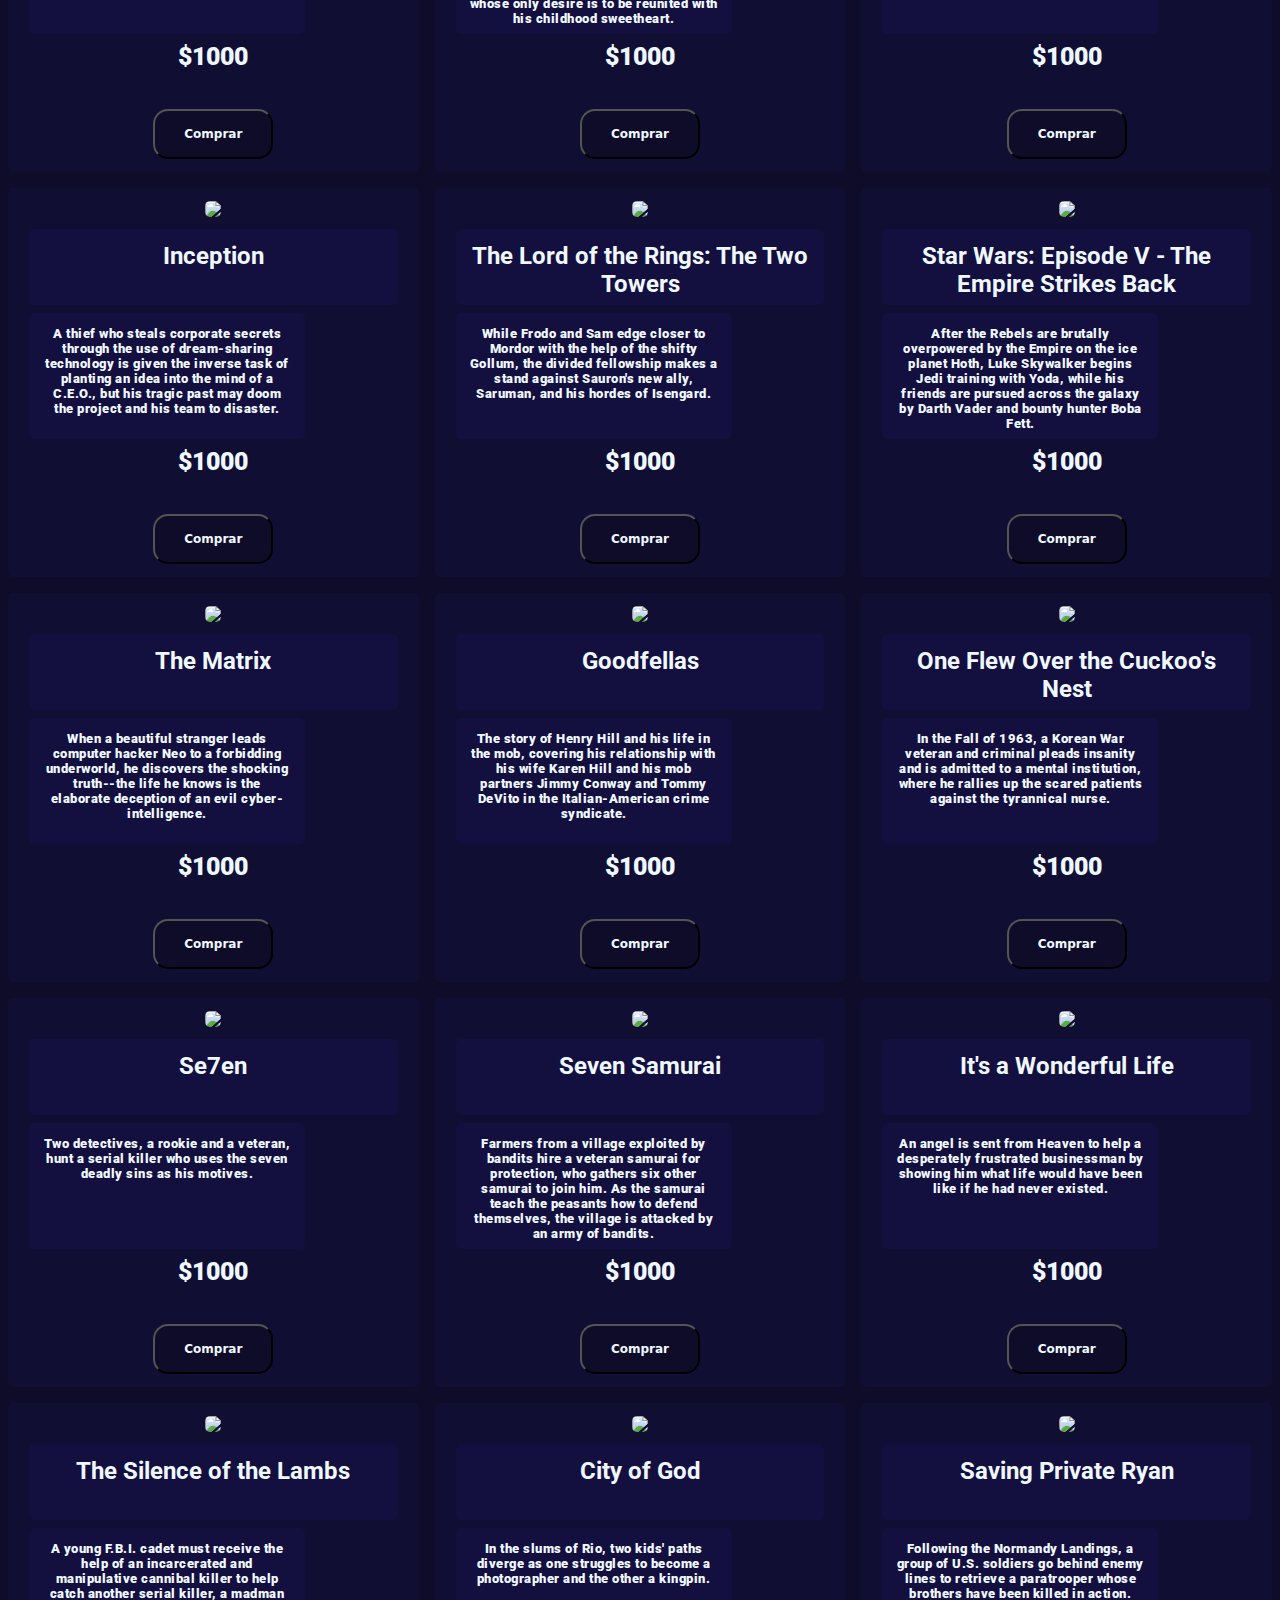
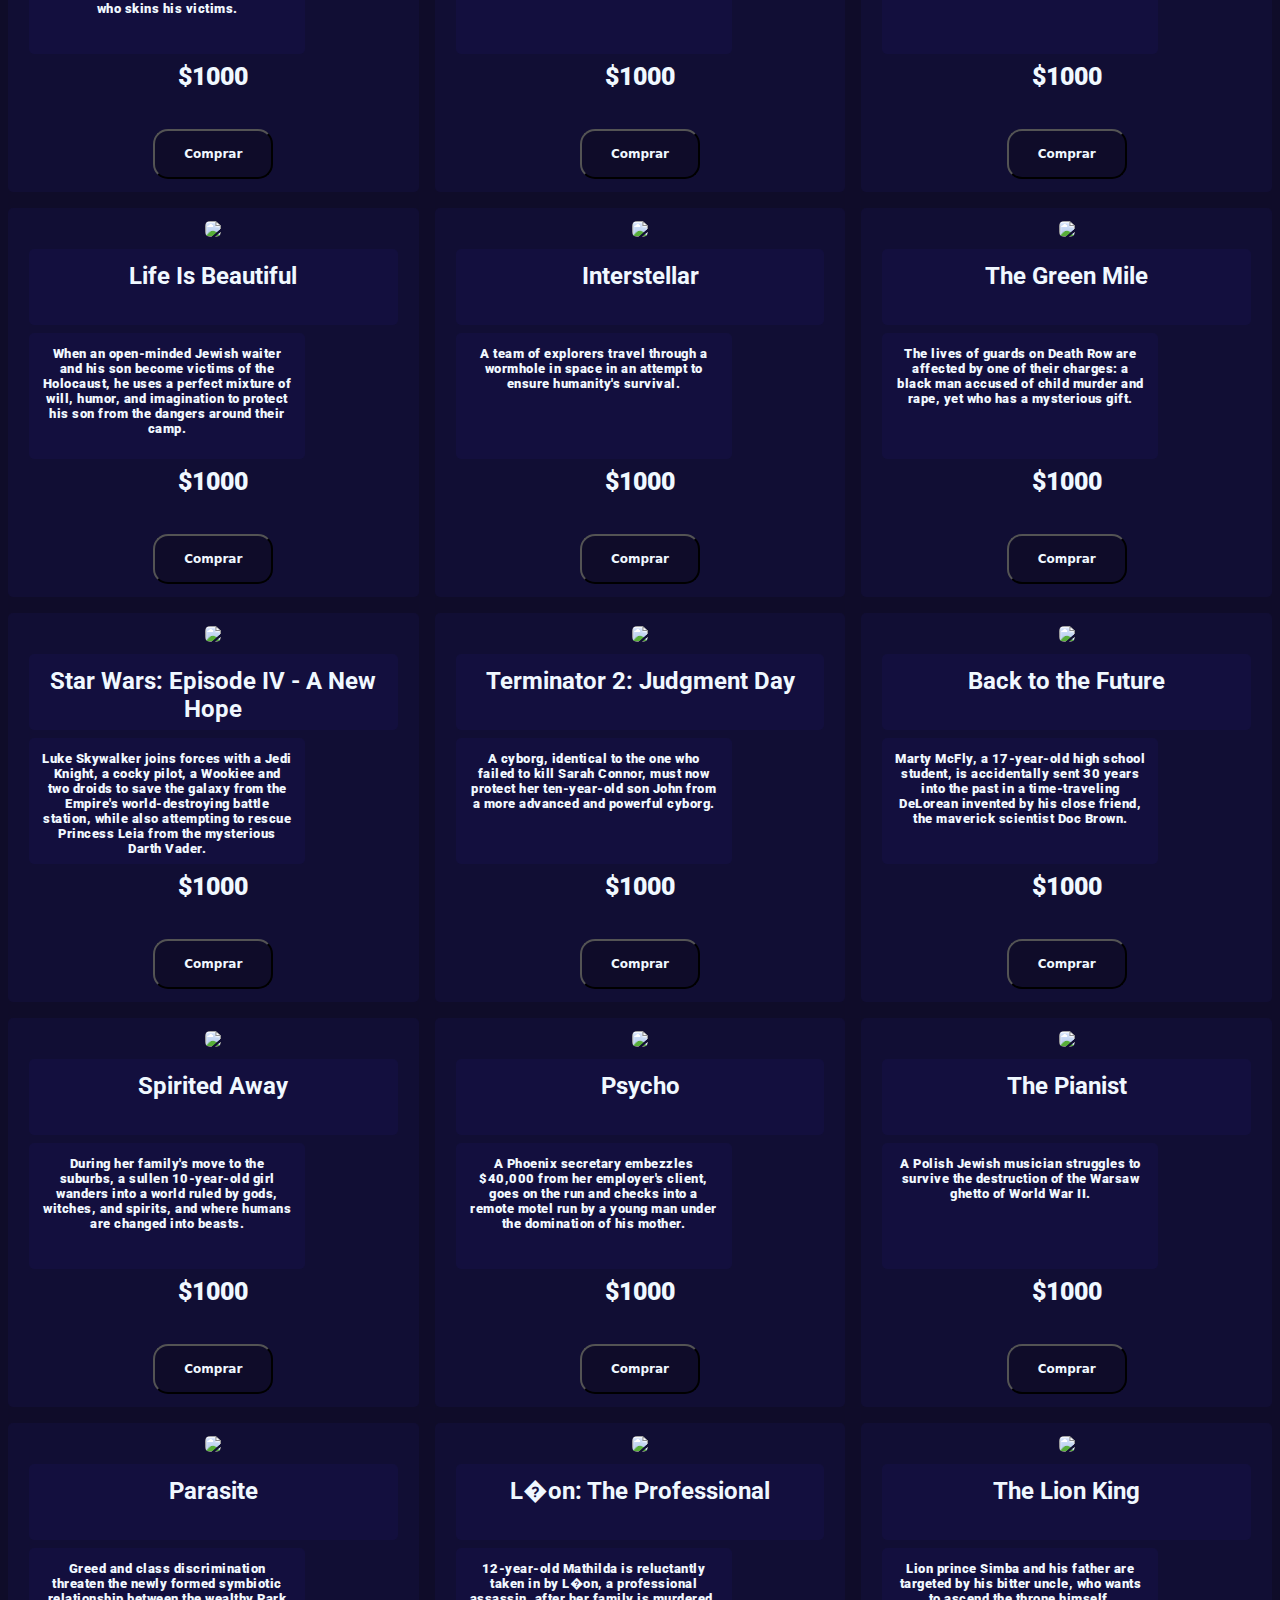
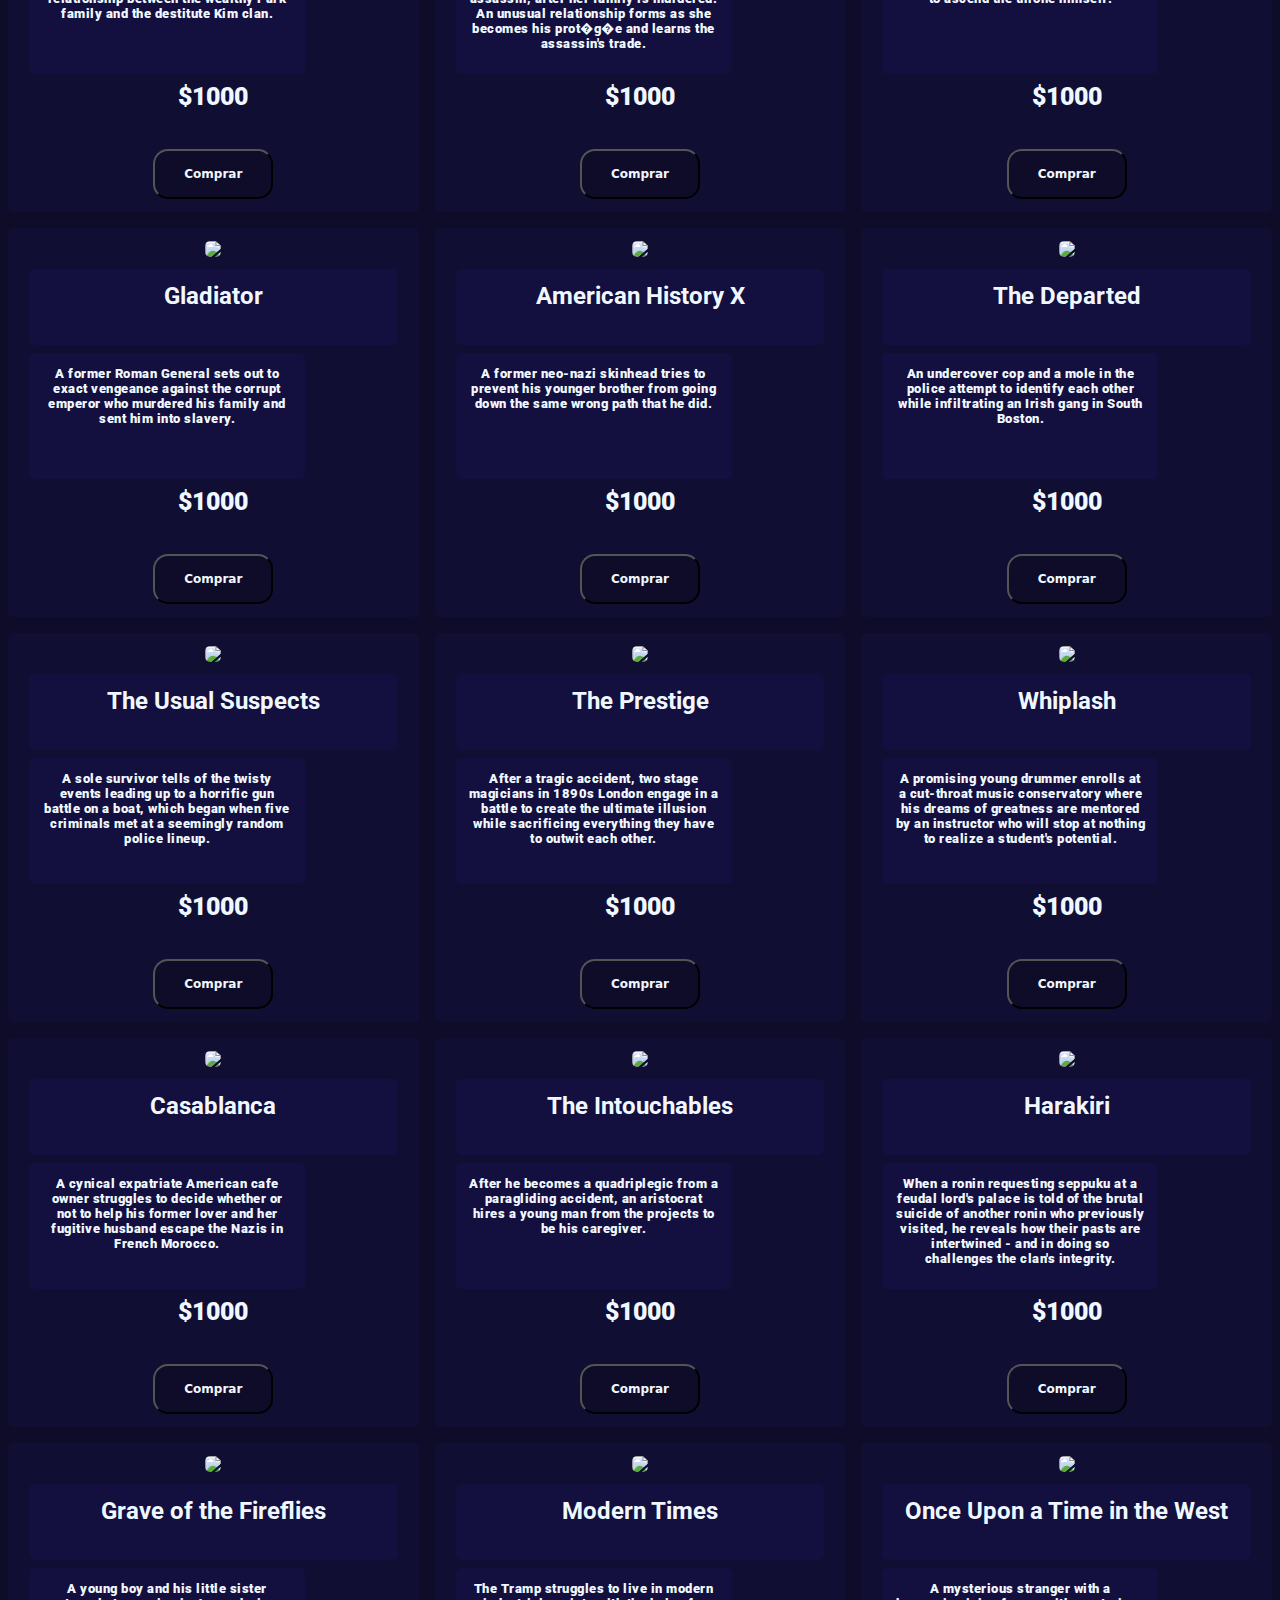
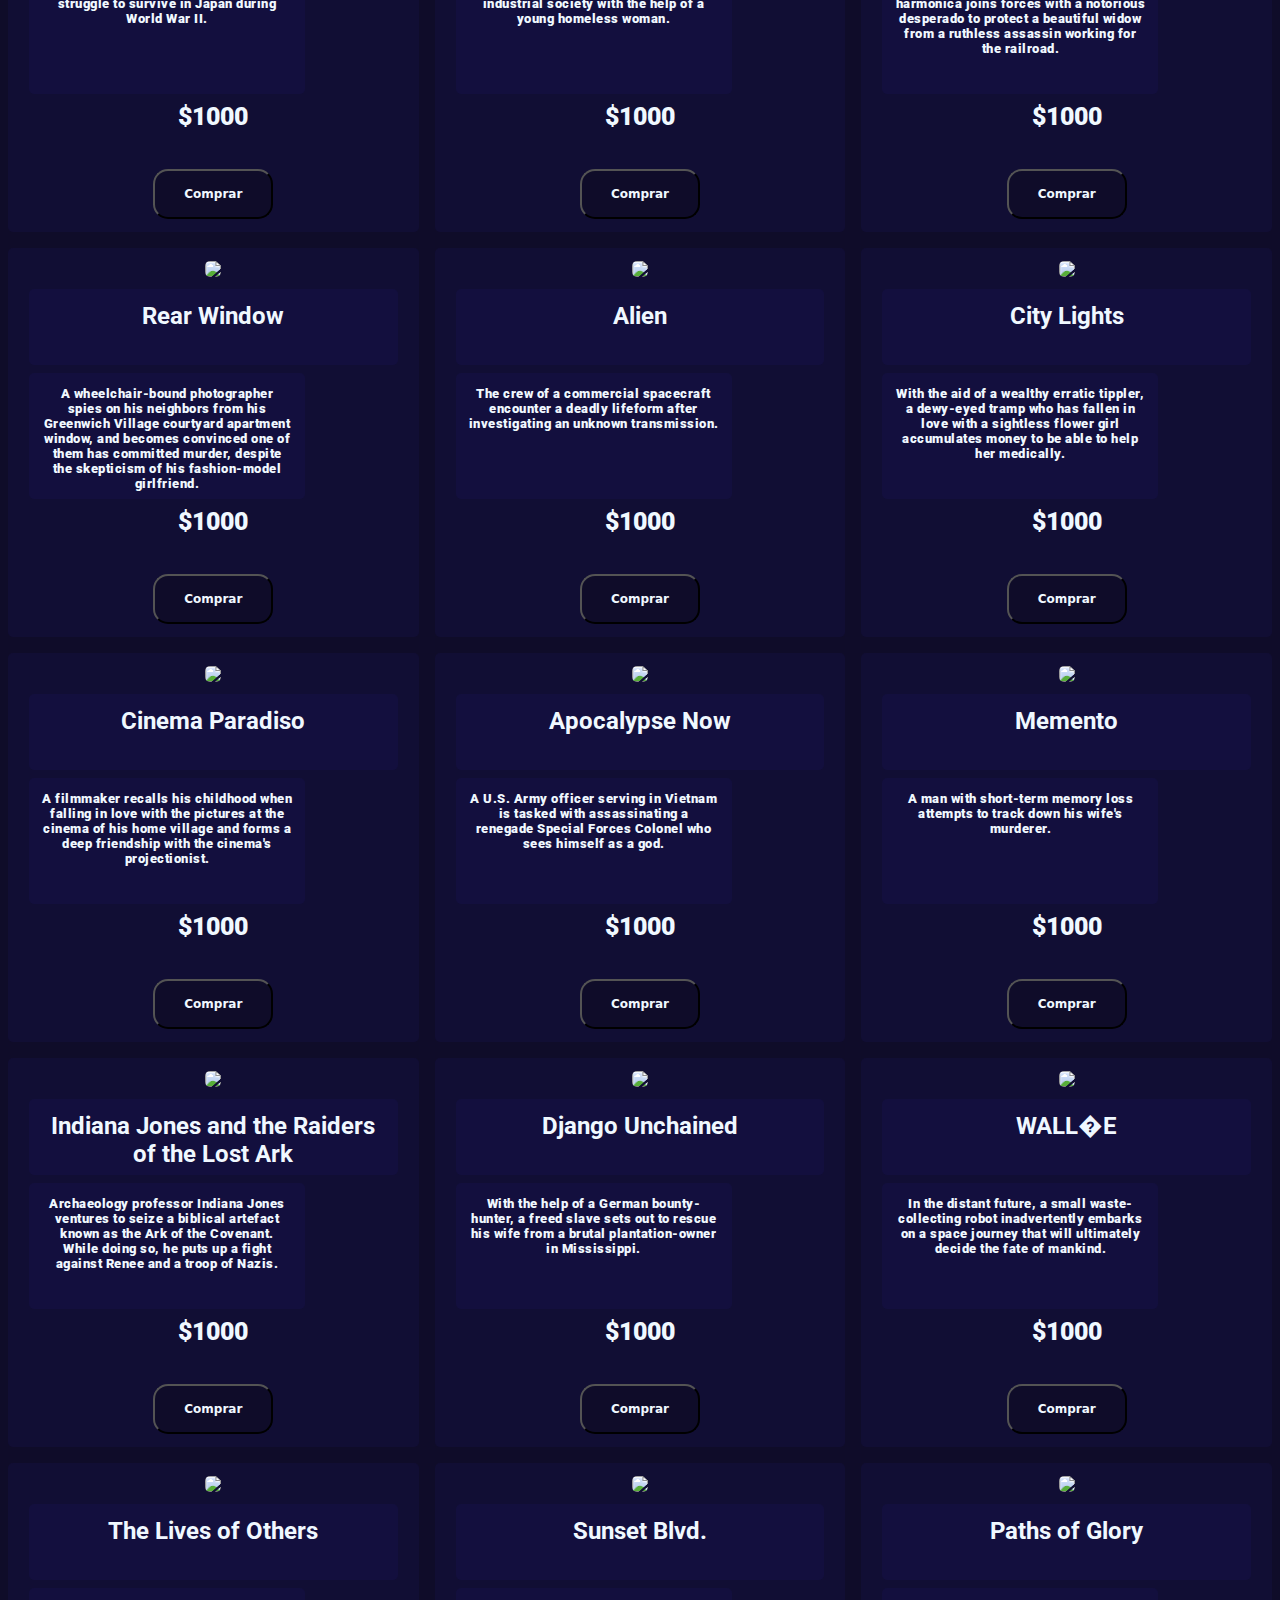
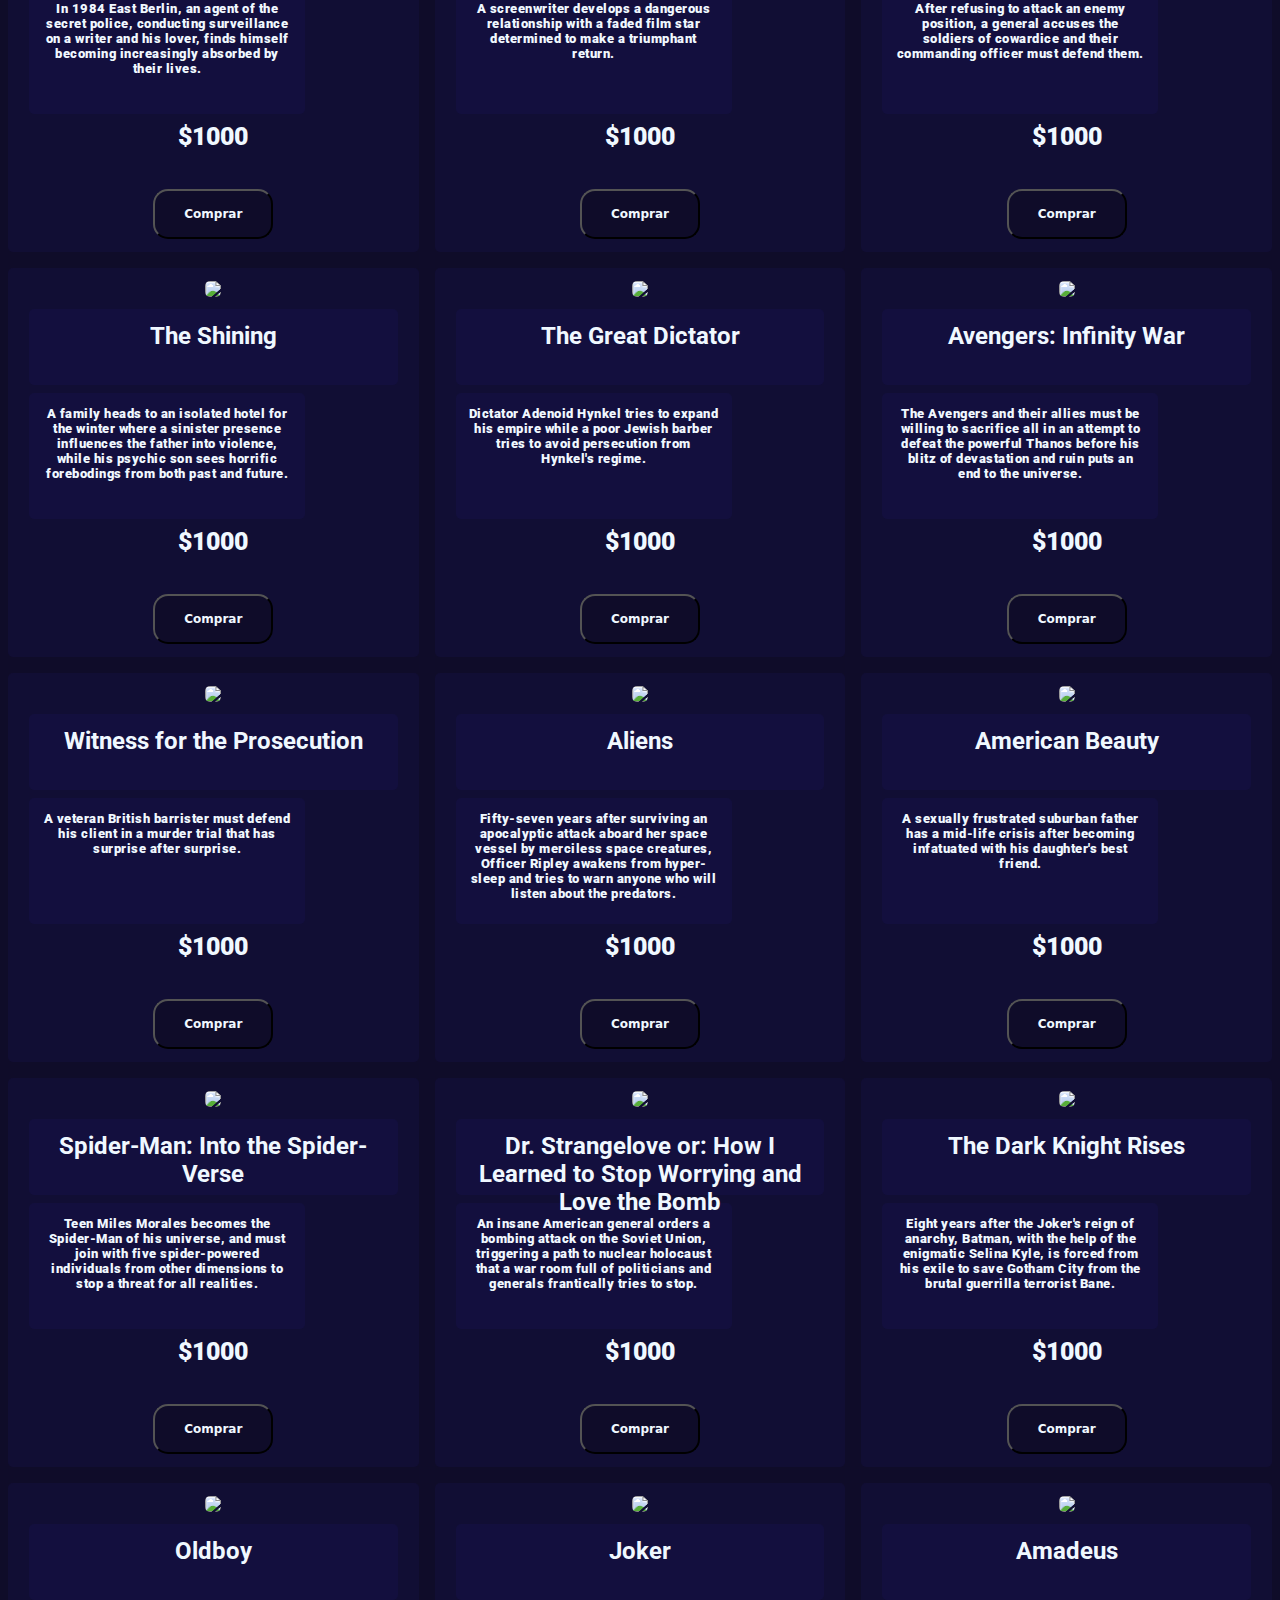
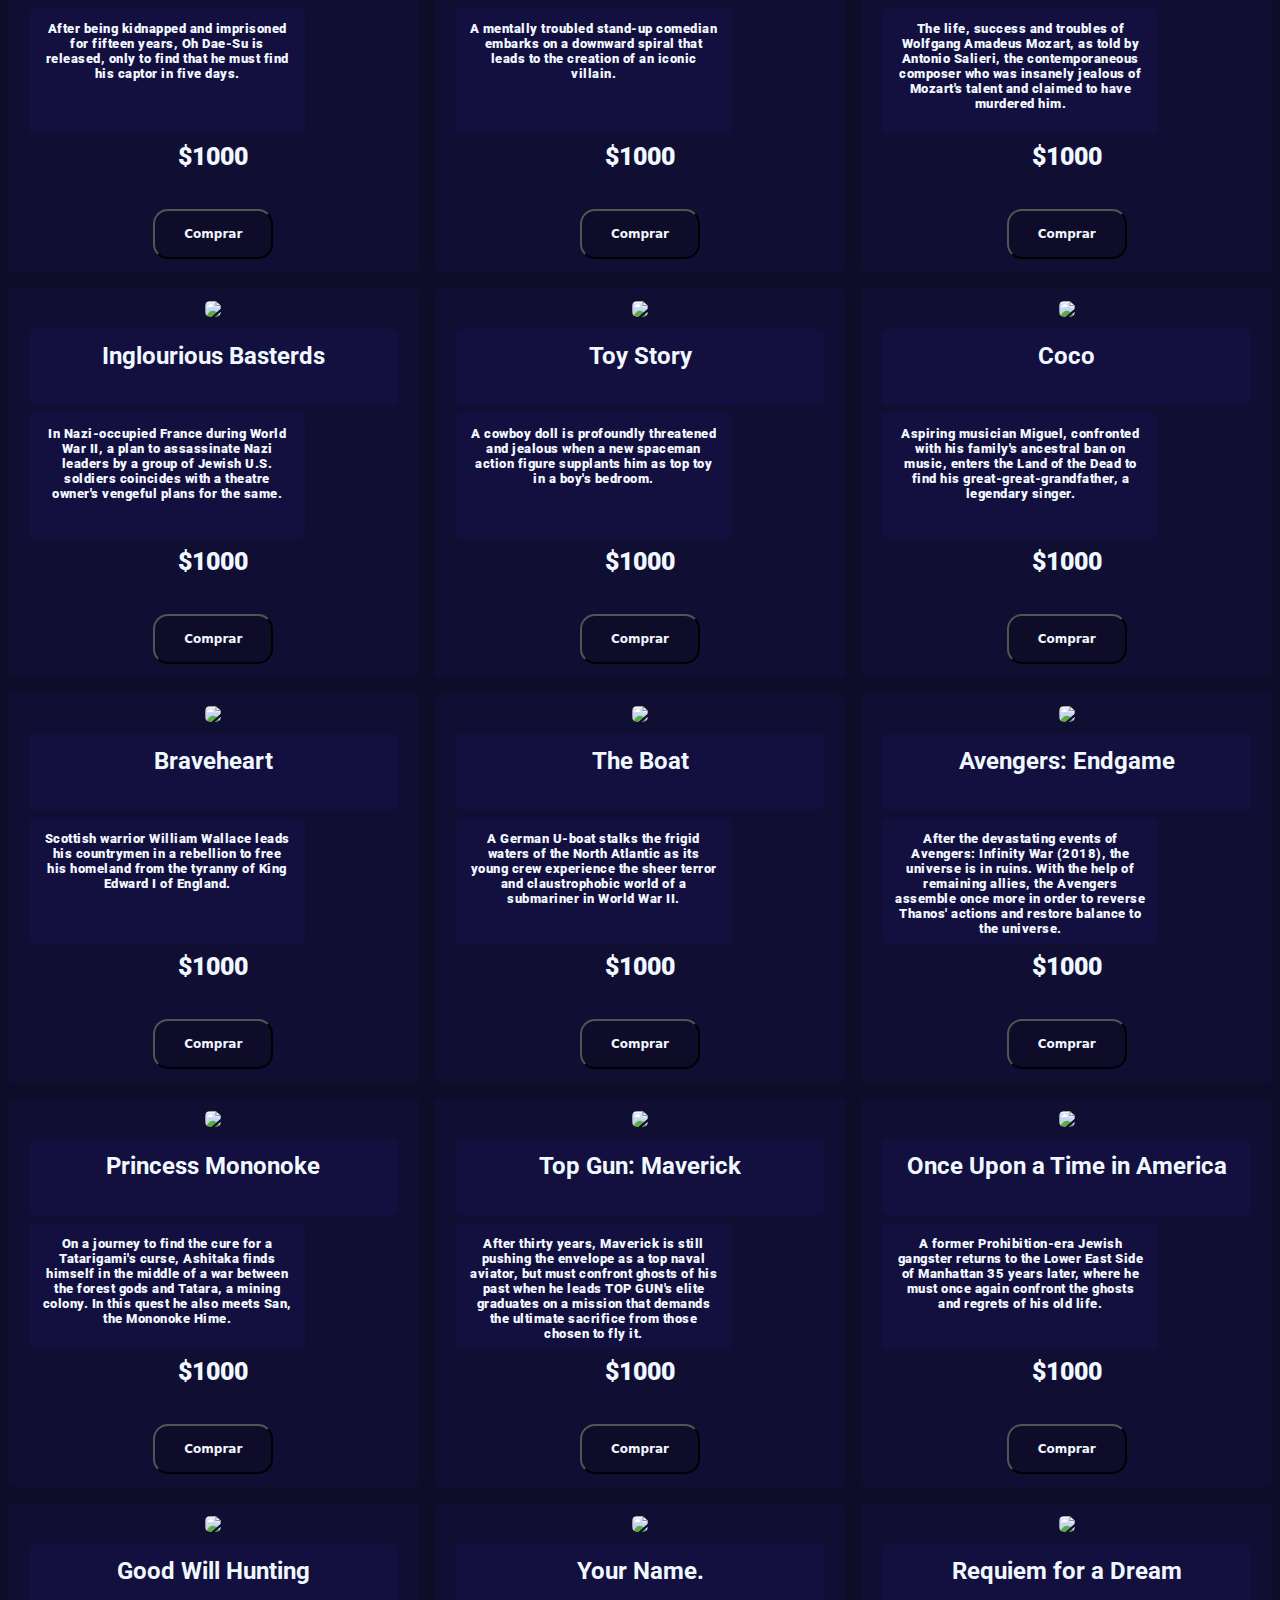
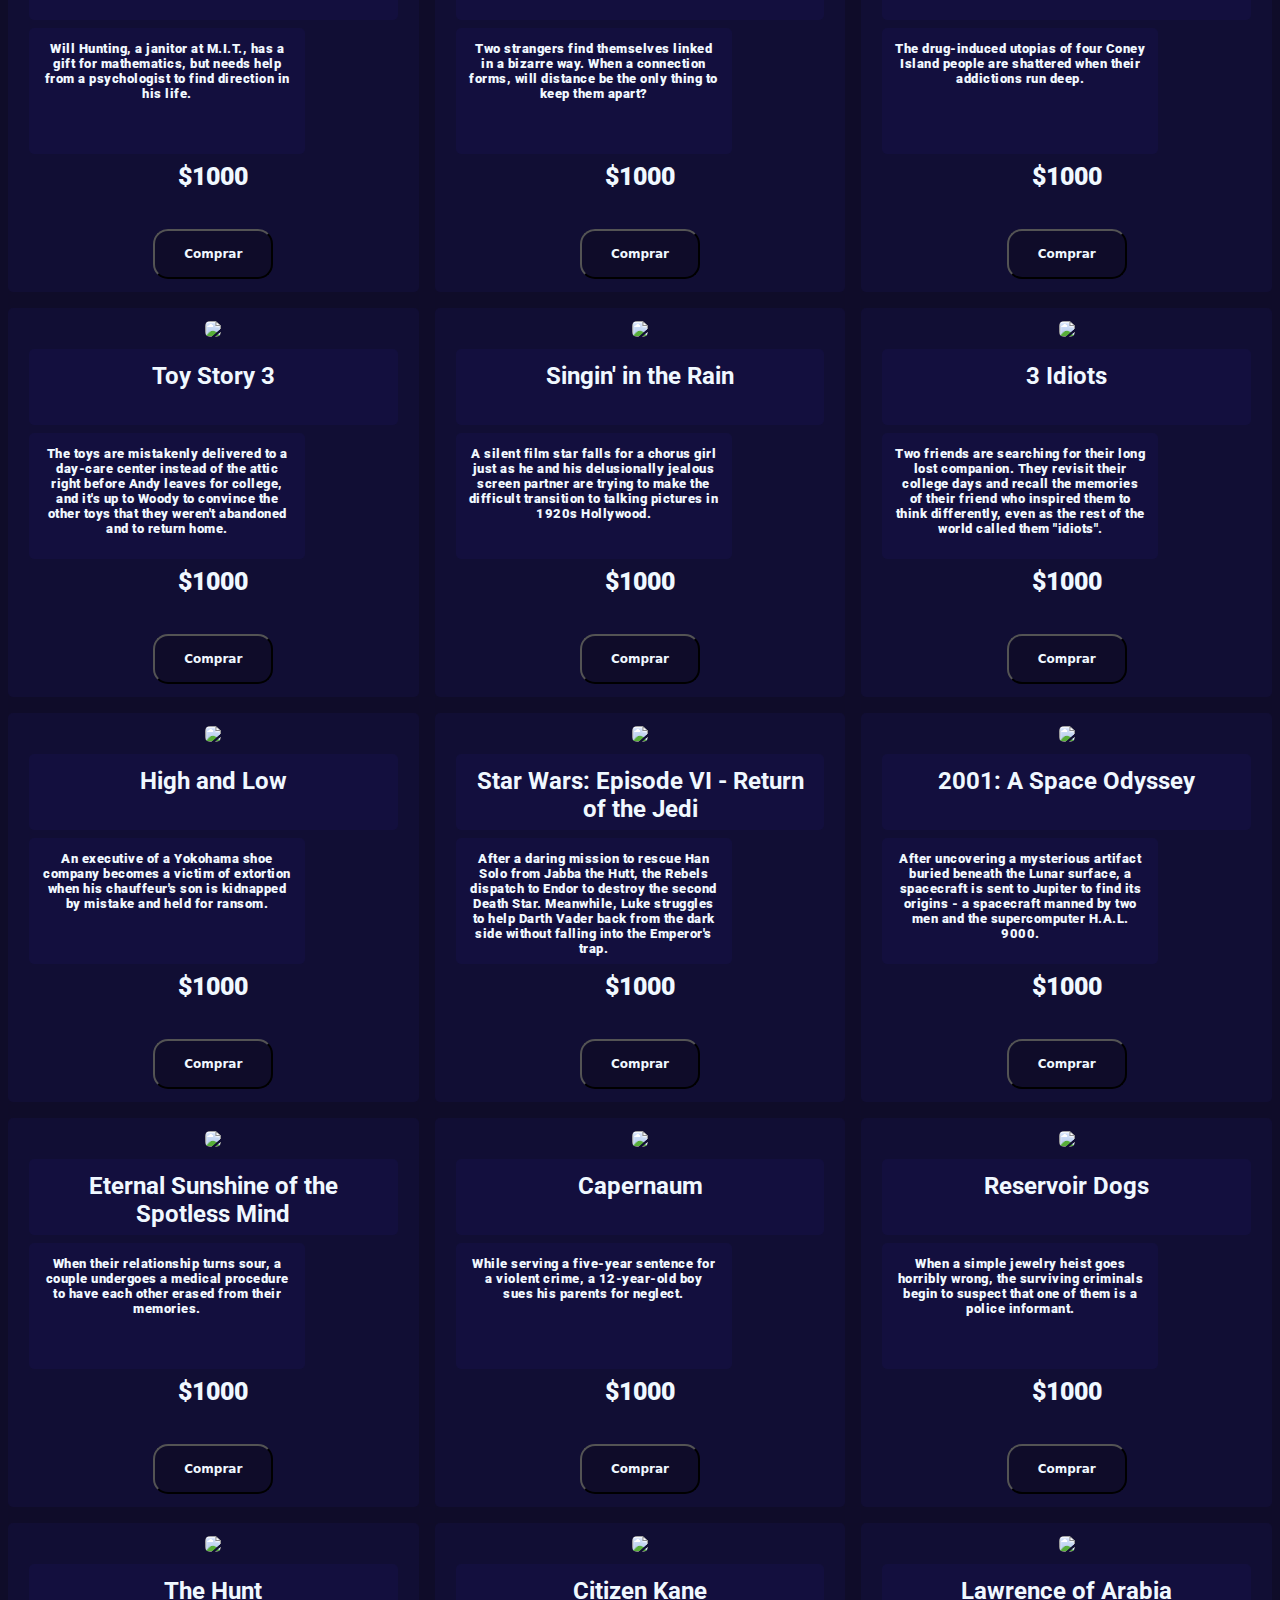
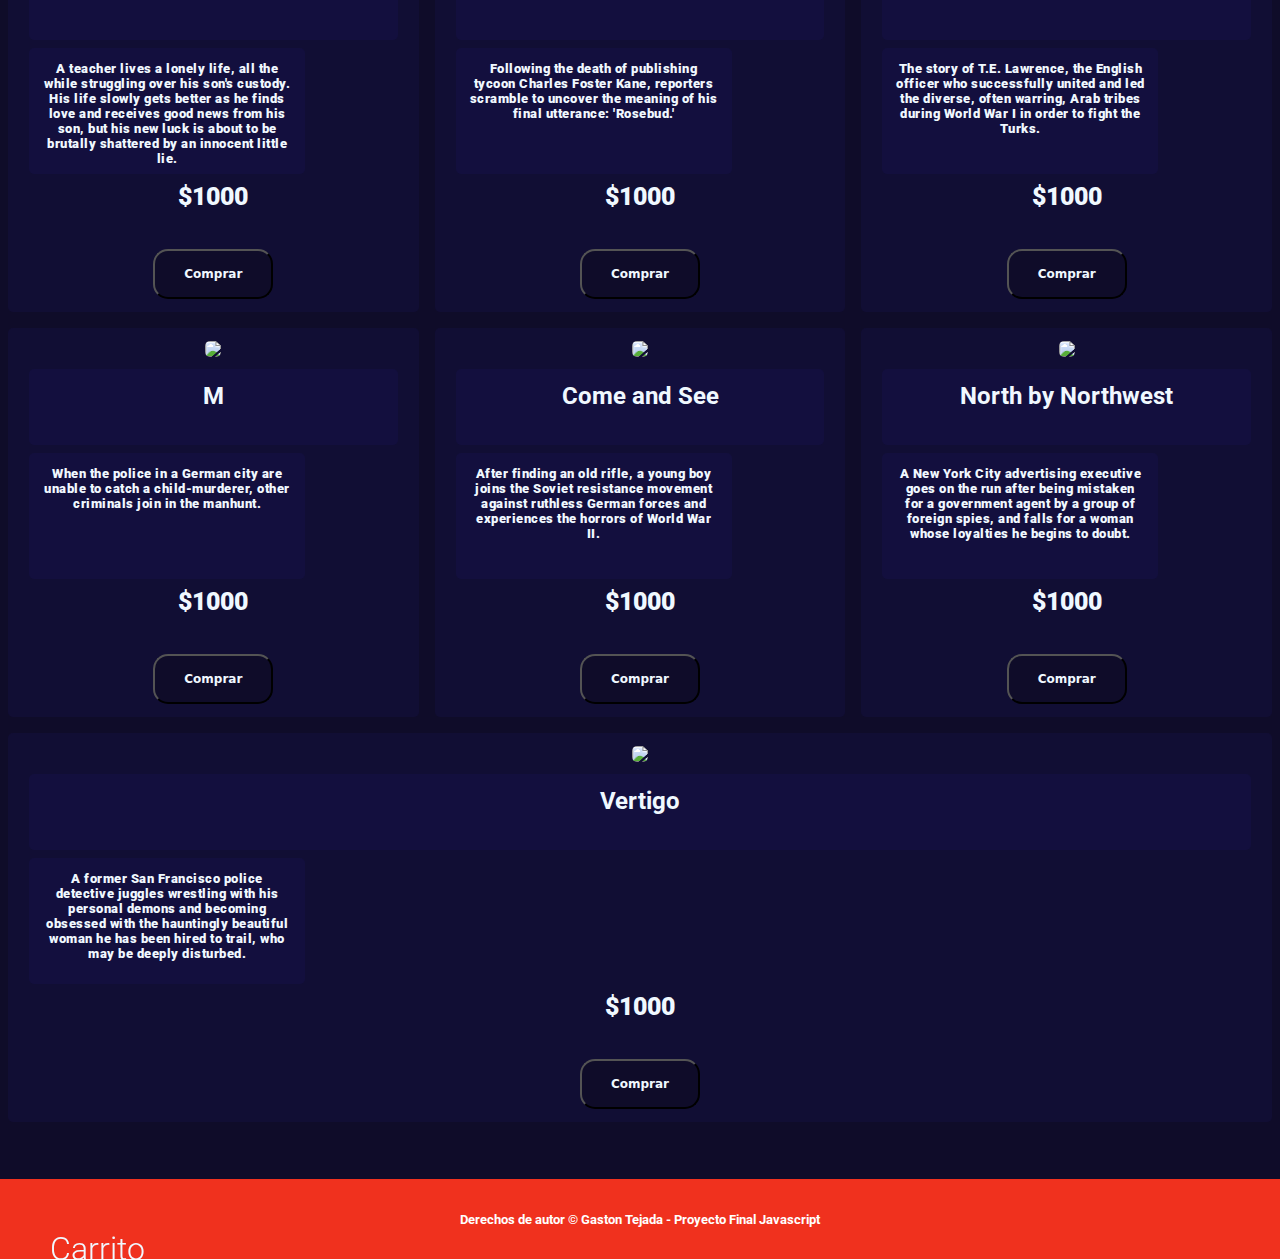
==== commit 99a574ec: "Agrego Login" ====
--- a/index.html
+++ b/index.html
@@ -25,7 +25,7 @@
             <div class="bienvenidoBuscar">
                 <div class="user">
                     <span class="icon"><ion-icon name="people-outline"></ion-icon></span>
-                    <label>Bienvenido</label>
+                    <label id="userBienvenido">Bienvenido</label>
                 </div>
                 <div class="buscarCarrito">
                     <i class="iconoBusqueda fa-solid fa-magnifying-glass fa-beat" id="iconoBusqueda"></i>
@@ -46,6 +46,22 @@
     <div id="cover-ctn-search"></div>
 
     <main>
+
+        <div class="containerPrincipal" id="containerPrincipal">
+            <div class="logoContainerP">
+                <img src="./images/logo.png" alt="logo">
+                <h1>POPCORN TIME</h1> 
+            </div>            
+            <div class="form-group" id="form-group" >                                
+                <video id="videoLogin" class="videoLogin" src="./video/Countdown2_00001.mp4" type="video/mp4" autoplay muted loop></video>
+                <input id="usuario" type="text" class="form-control" name="username" placeholder="usuario">
+                <input id="edad" type="number" class="form-control" name="edad" placeholder="edad">                
+                <br>
+                <button id="botonLogin" class="boton">Iniciar Sesion</button>
+            </div>
+        </div>
+
+
         <div class="modal-container" id="modal-container">
             <div class="modal modal-close" id="modal">
                 <p class="close" id="close">x</p>
--- a/css/style.css
+++ b/css/style.css
@@ -81,7 +81,8 @@
 .user{
   display: flex;
   align-items: center;
-  height: 40px;  
+  height: 40px;    
+  width: auto;
 }
 
 .user .icon{
@@ -91,6 +92,7 @@
 
 .user label{
   margin-top: -38px;  
+  width: auto;
 }
 
 .iconoBusqueda{
@@ -259,6 +261,95 @@
 #container div button:active{
   background-color: white;
   color: #0f0c29;
+}
+
+/* CONTAINER PRINCIPAL LOGIN */
+.containerPrincipal{
+  position: fixed;
+  display: flex;
+  flex-direction: column;
+  justify-content: center;
+  align-items: center;
+  left: 0;
+  width: 100%;
+  height: 100%;
+  background-color: #0f0c29;
+  gap: 60px;
+  z-index: 20;
+}
+
+.logoContainerP{
+  display: flex;
+  flex-direction: row;
+  align-items: center;
+  justify-content: flex-start;
+  margin-top: -5px;
+}
+
+.logoContainerP img{
+  float: left;
+  width: 180px;
+  font-size: 40px;
+}
+
+.logoContainerP h1{
+  font-family: lobster,sans-serif;
+}
+
+.containerPrincipal video{
+  display: flex;
+  flex-direction: column;
+  justify-content: center;
+  align-items: center;
+  width: 100%;
+  height: 100%;
+  margin-bottom: 20px;
+}
+
+.containerPrincipal input{
+  outline: 0;
+  background-color: rgba(0,0,0,0.2);
+  width: 100%;
+  border: 0;
+  margin: 0 0 15px;
+  padding: 15px;
+  box-sizing: border-box;
+  font-size: 14px;
+  border-radius: 10px;
+}
+
+.containerPrincipal .boton{
+  font-family: sans-serif;
+  text-transform: uppercase;
+  outline: 0;
+  background-color: #555355;
+  width: 100%;
+  border: 0;
+  padding: 15px;
+  color: #fff;
+  font-size: 14px;
+  -webkit-transition: all 0.3 ease;
+  transition: all 0.3 ease;
+  cursor: pointer;
+  border-radius: 10px;
+}
+
+.form-group{
+  display: flex;
+  flex-direction: column;
+  justify-content: center;
+  align-items: center;
+  position: relative;
+  top: 20px;
+  z-index: 21;
+  background-color: #fff;
+  max-width: 360px;
+  padding: 45px;
+  text-align: center;
+  box-shadow: 0 0 20px 0 rgba(0,0,0,0.2),0 5px 5px 0 rgba(0,0,0,0.2); 
+  border-radius: 20px;
+  border: #f0311e 3px solid;
+  margin-top: -85px;
 }
 
 .cnt-Compra{
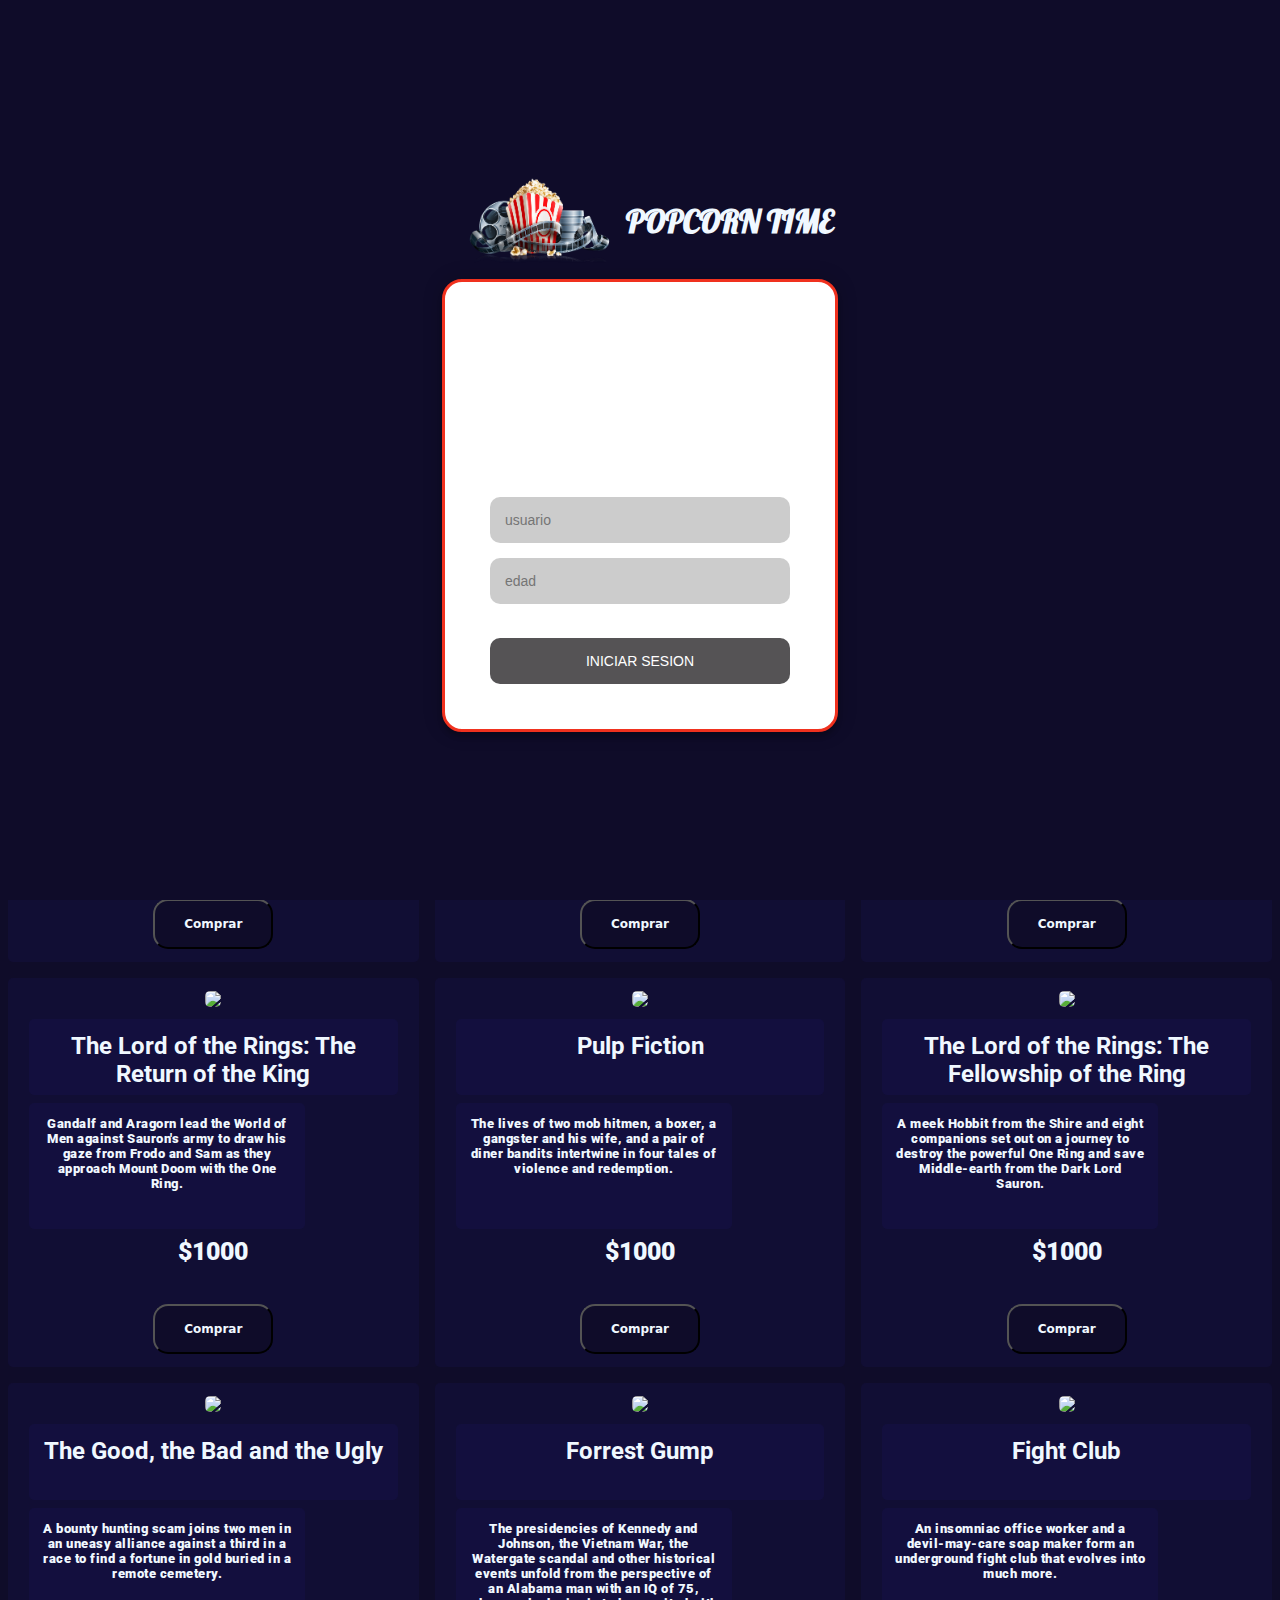
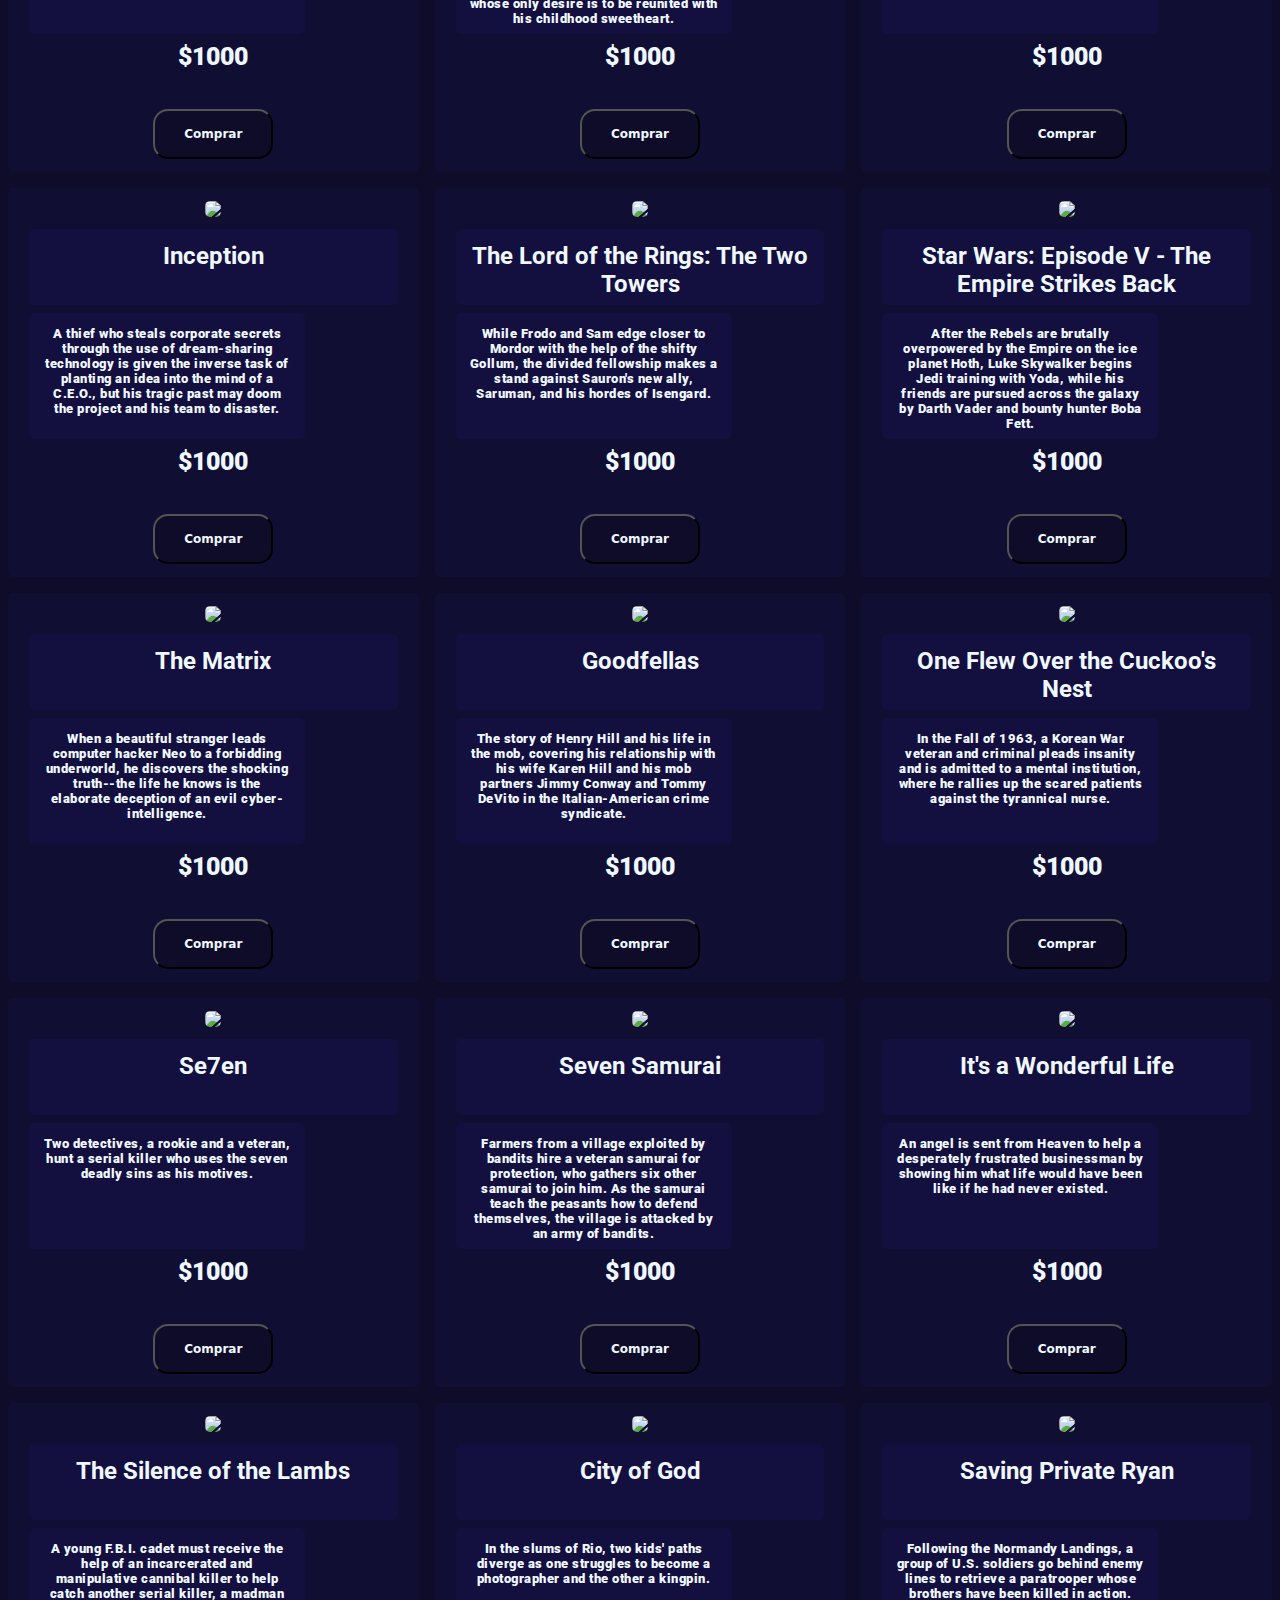
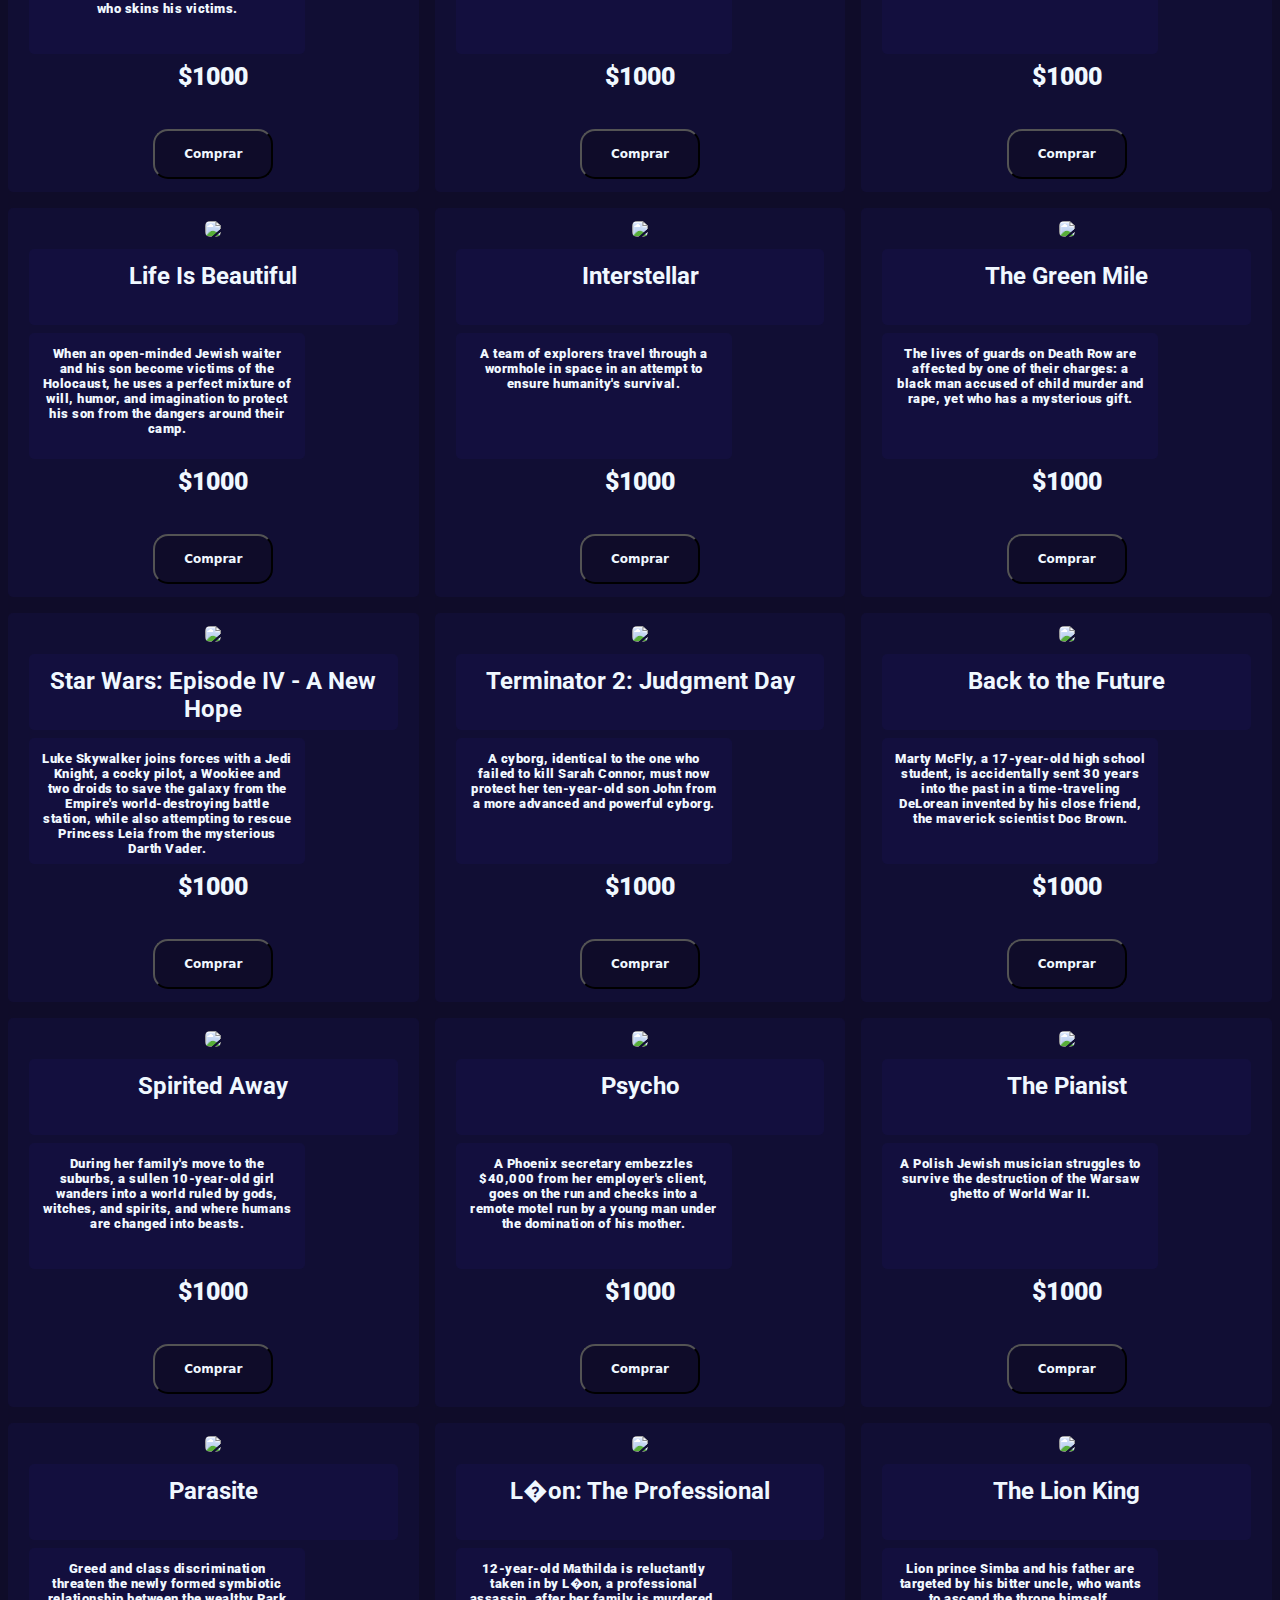
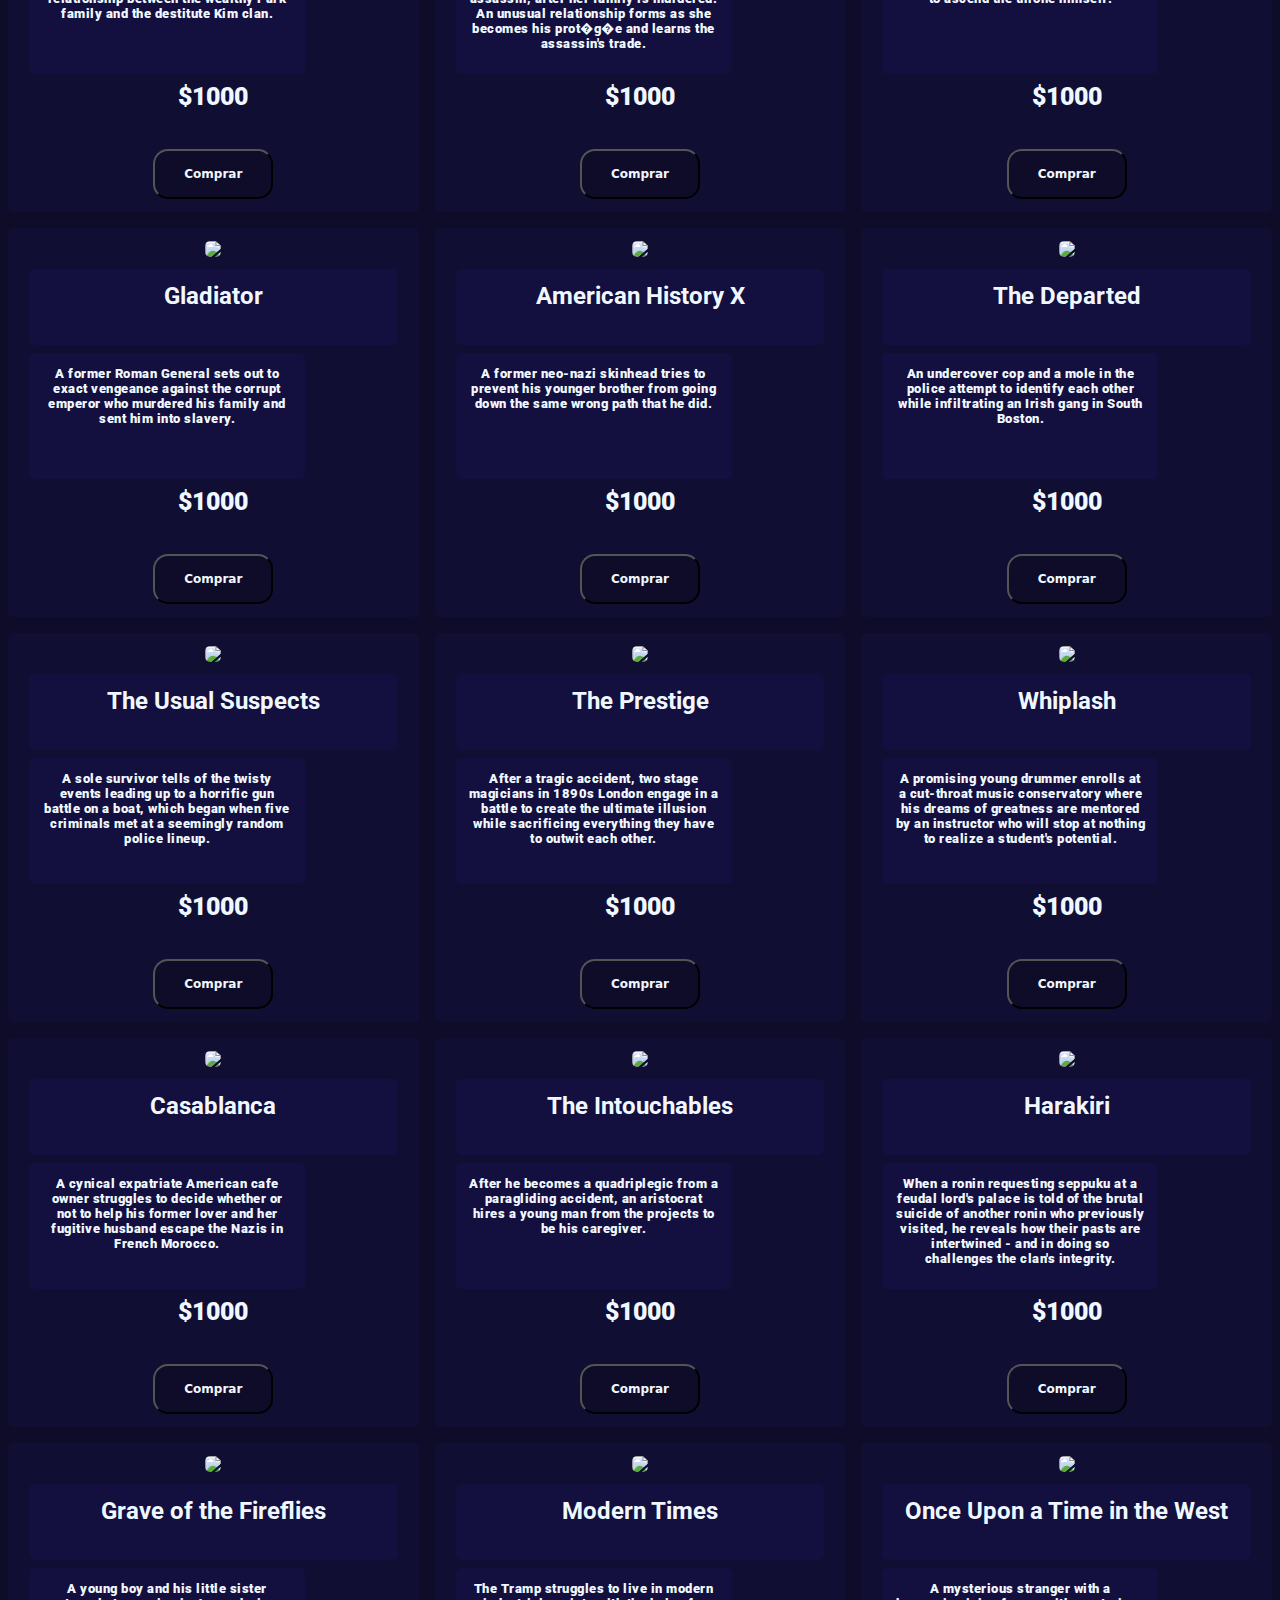
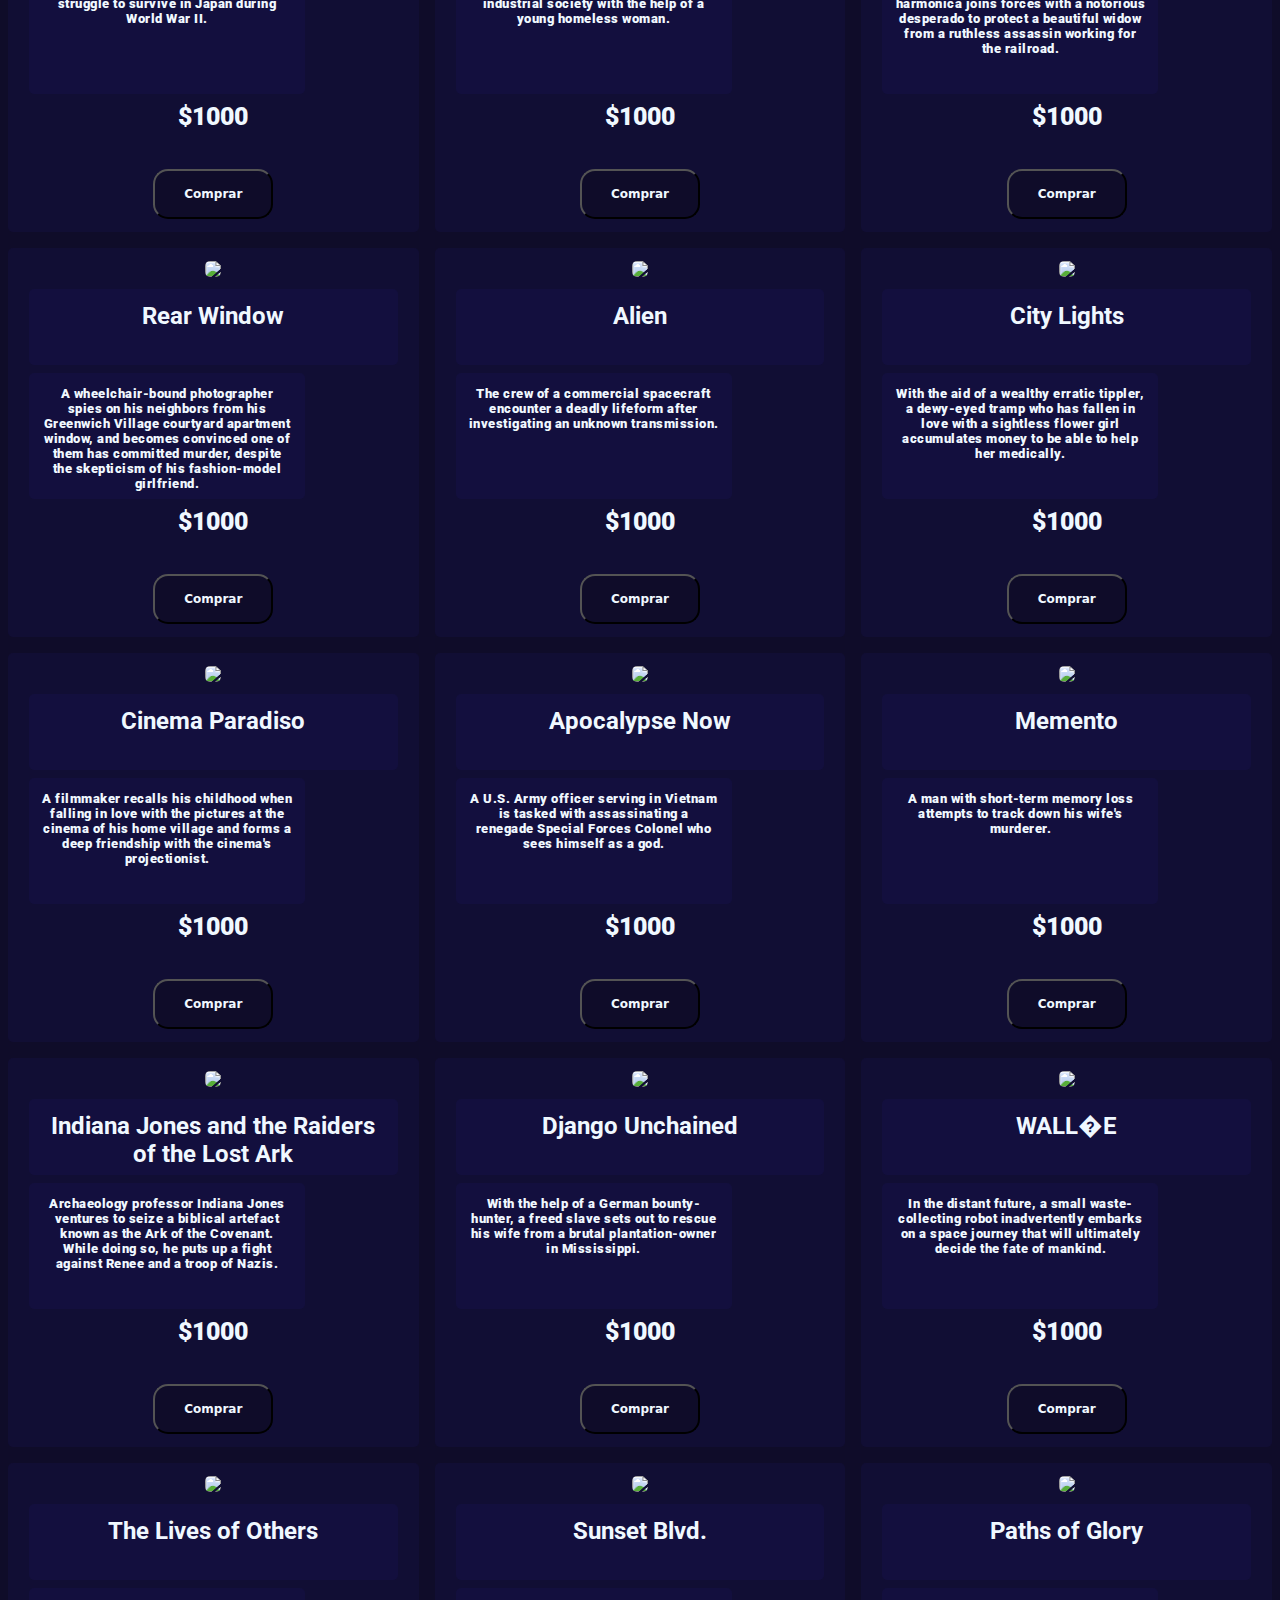
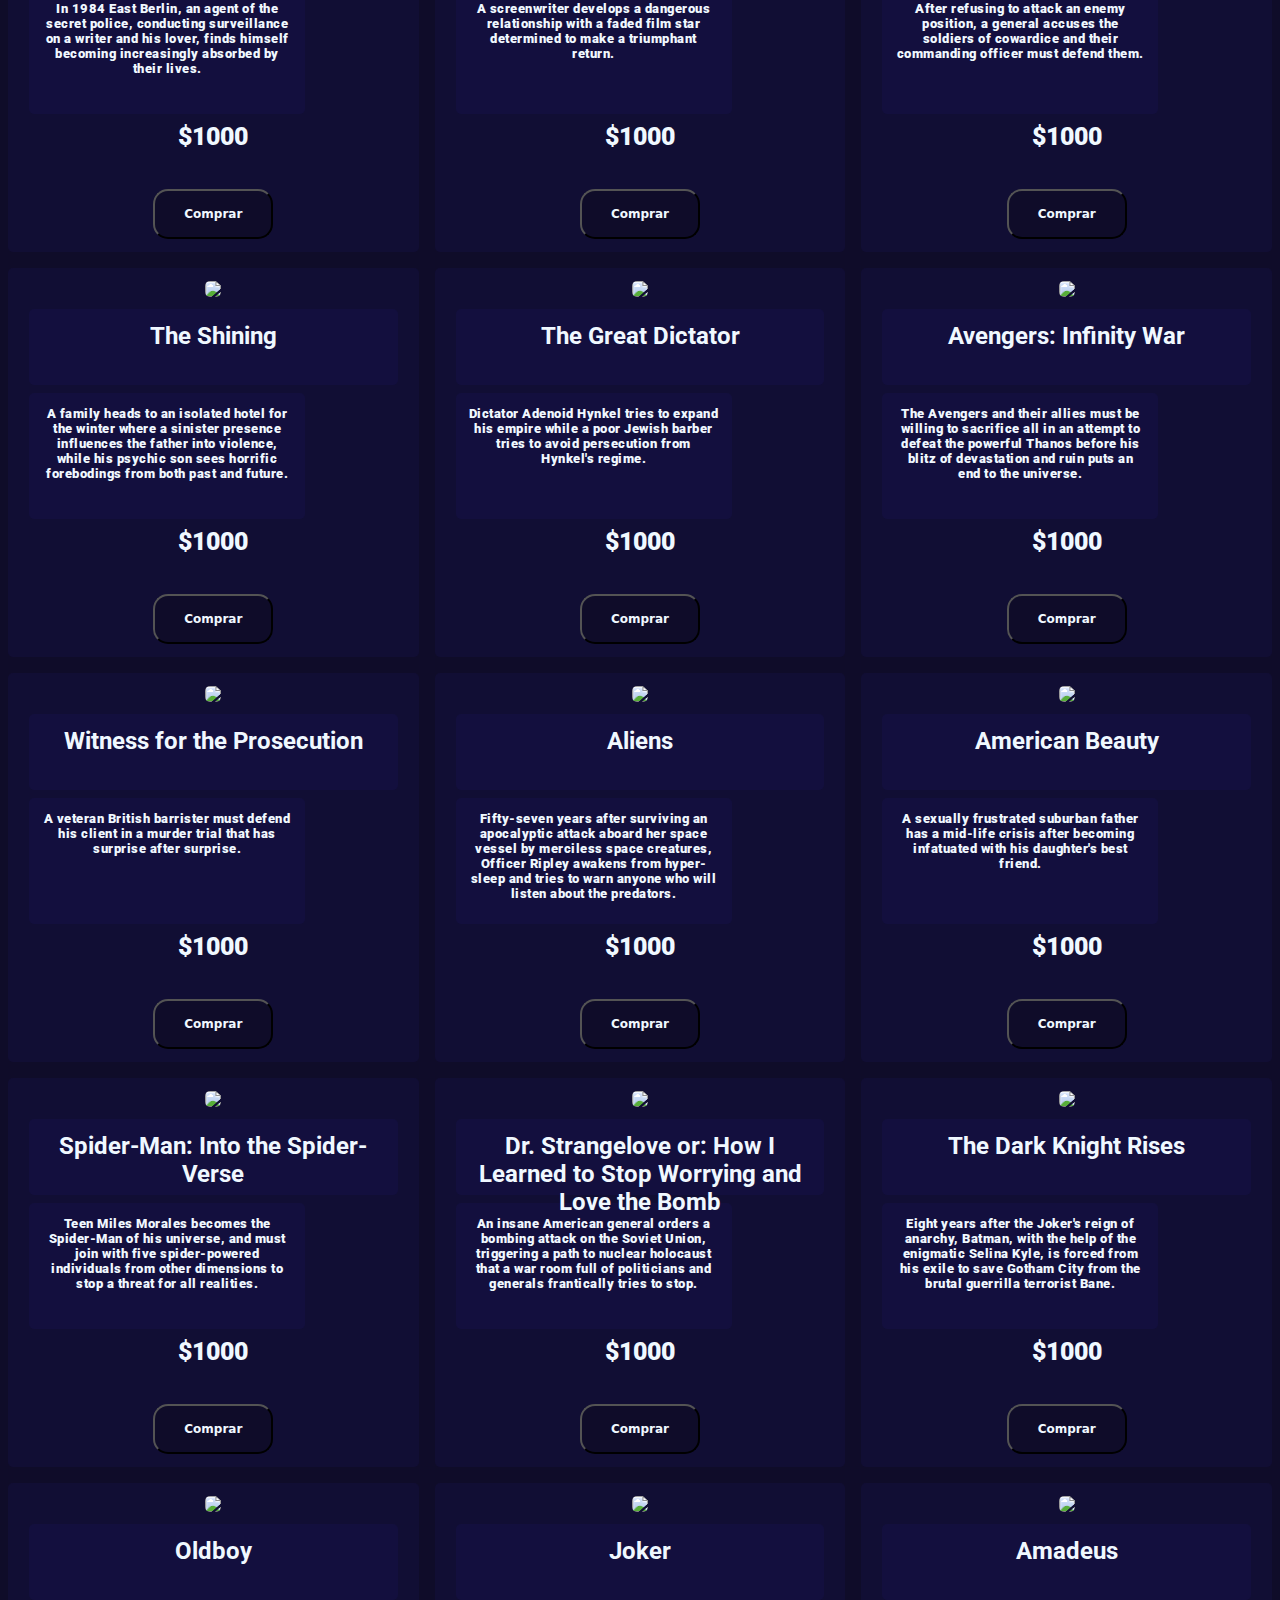
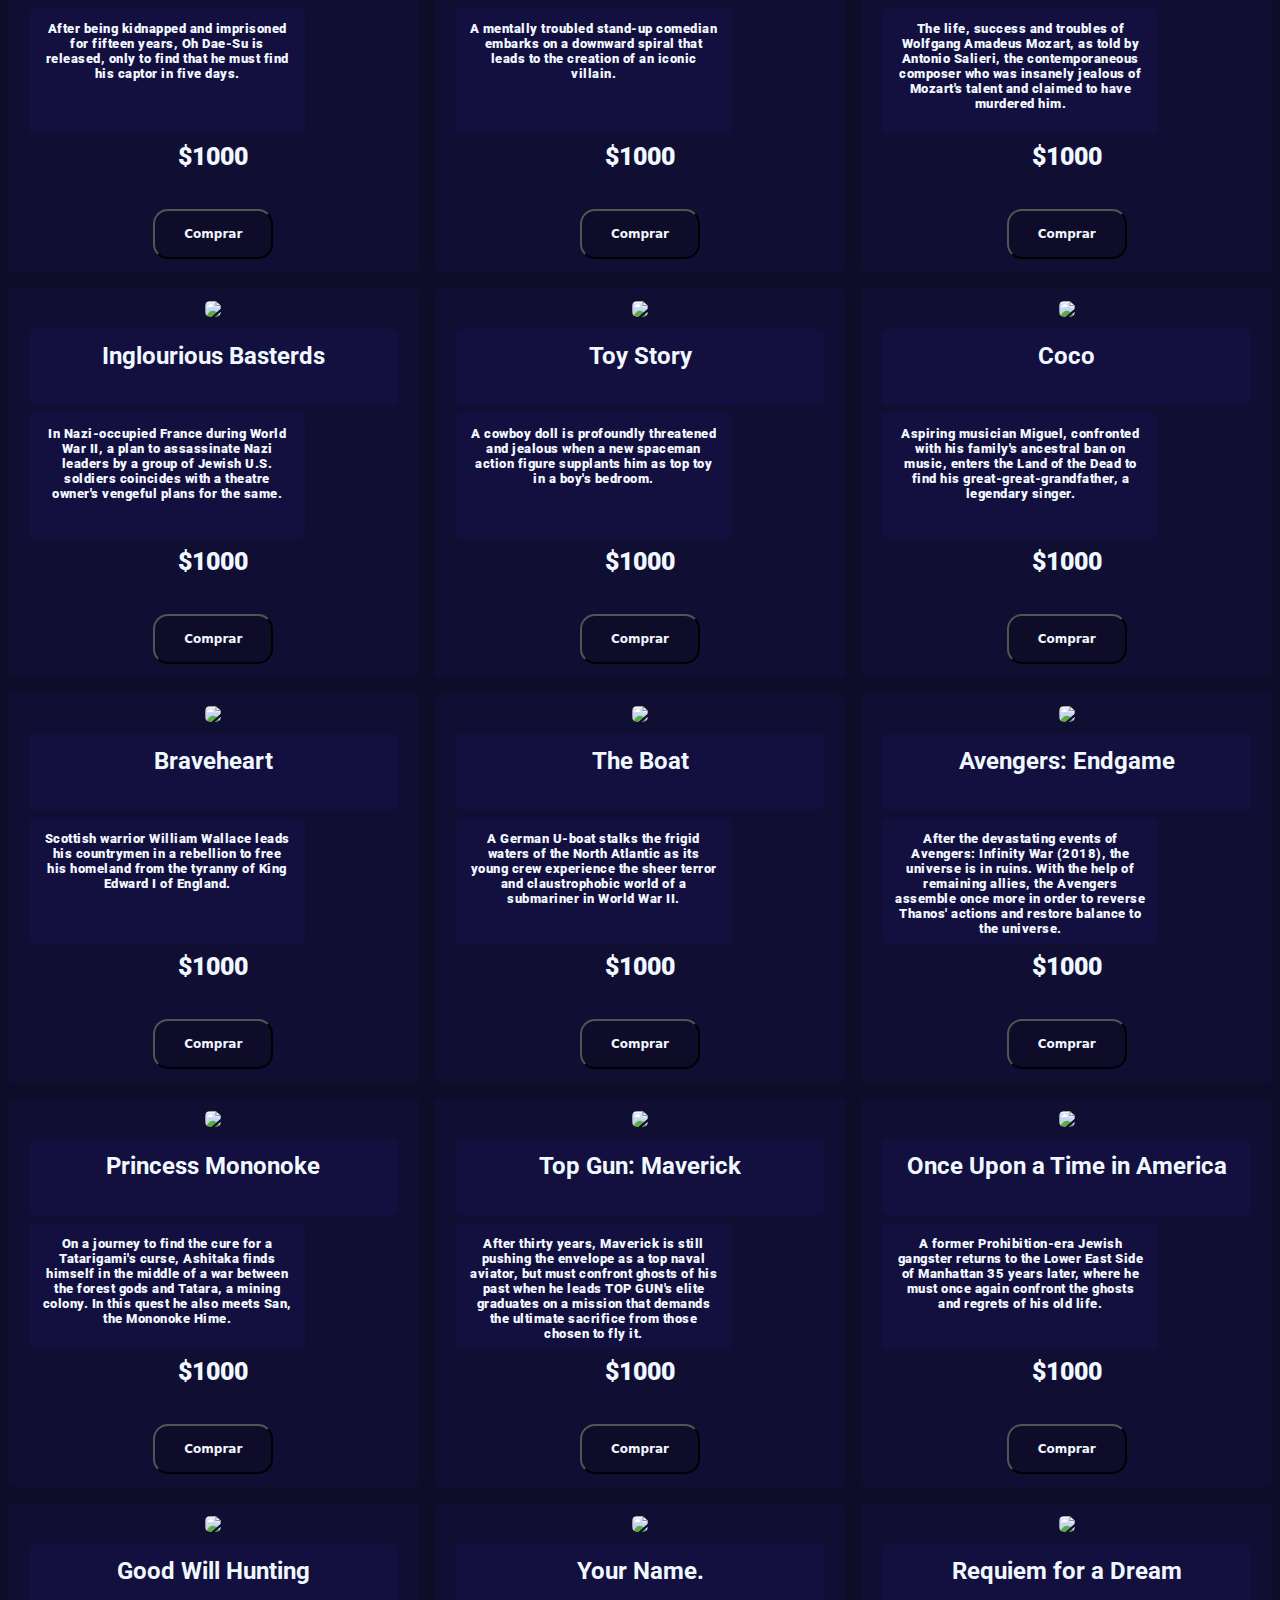
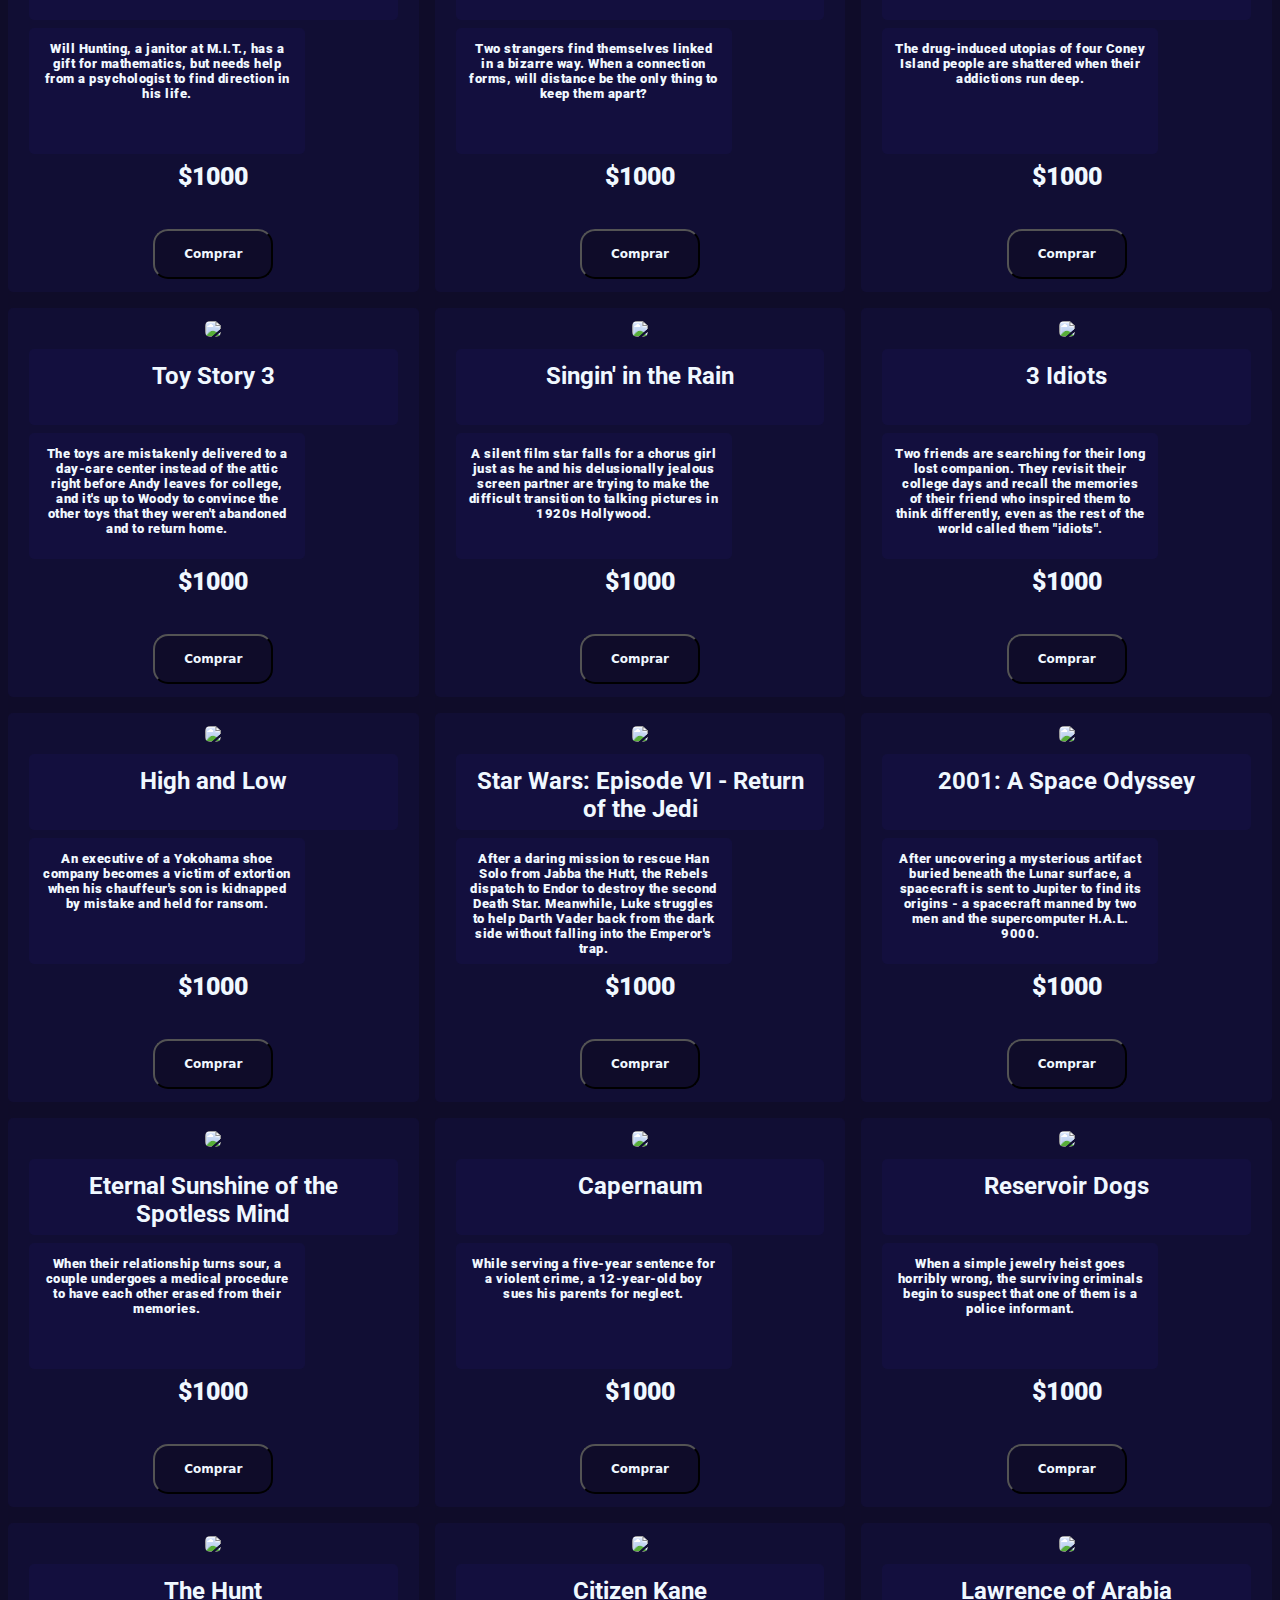
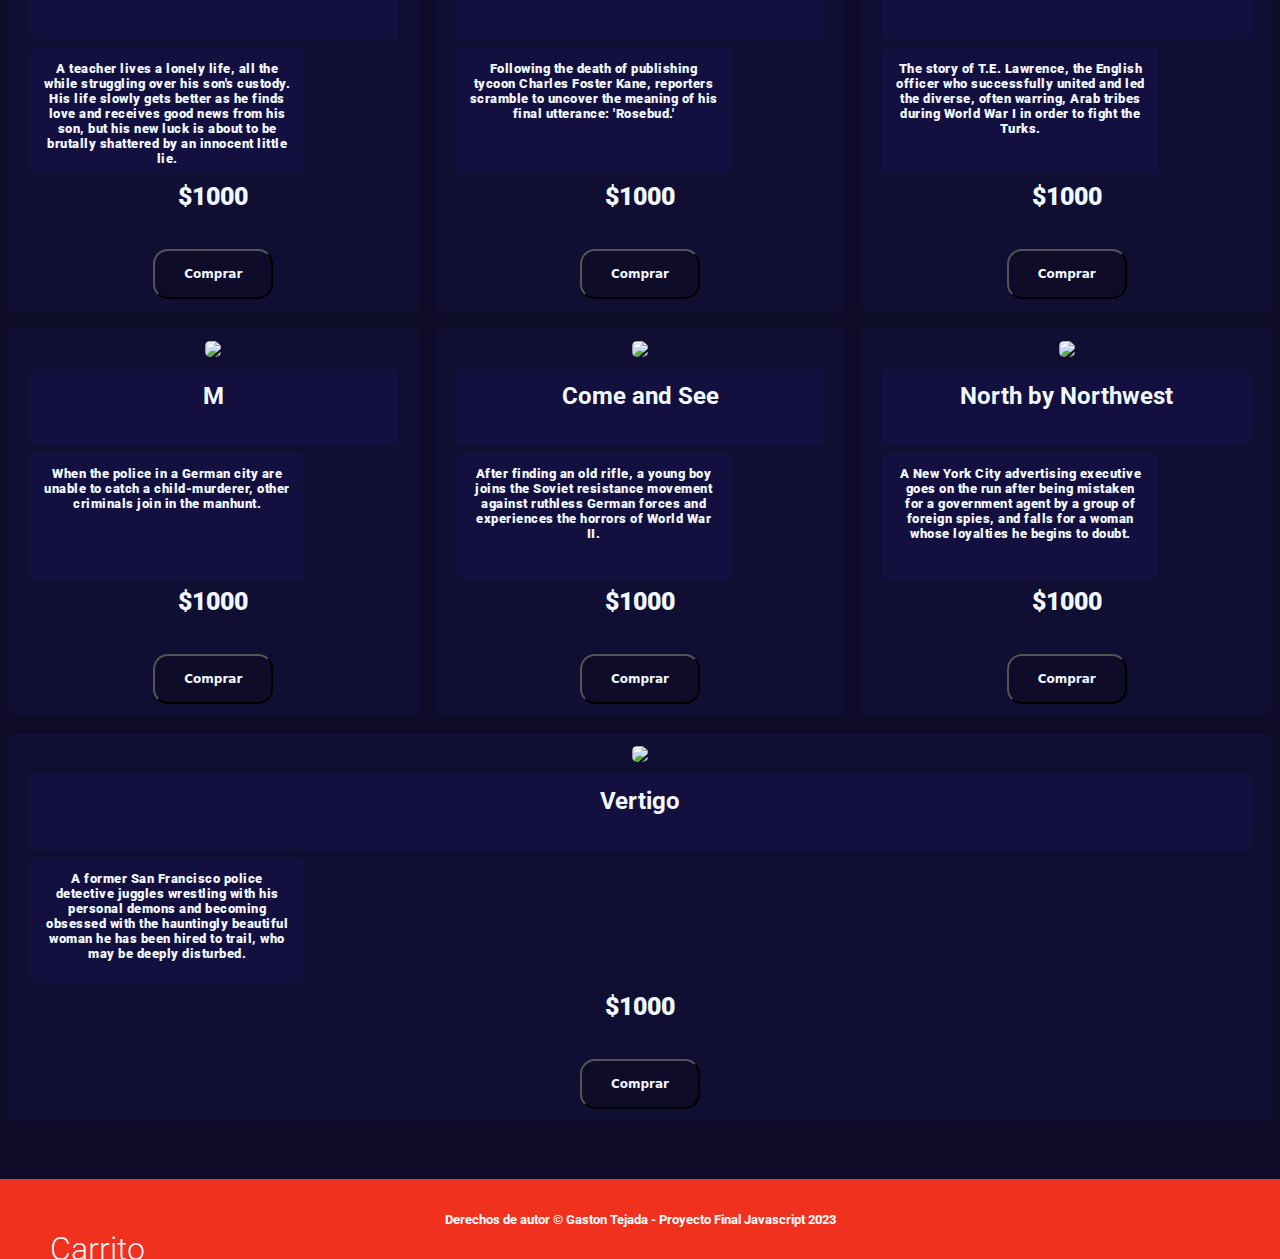
==== commit 97b67d16: "Animacion input" ====
--- a/index.html
+++ b/index.html
@@ -98,7 +98,7 @@
     
     <footer>
         <div class="footer">
-            <h5>Derechos de autor © Gaston Tejada - Proyecto Final Javascript</h5>
+            <h5>Derechos de autor © Gaston Tejada - Proyecto Final Javascript 2023</h5>
         </div>            
     </footer>
     
--- a/css/style.css
+++ b/css/style.css
@@ -283,7 +283,8 @@
   flex-direction: row;
   align-items: center;
   justify-content: flex-start;
-  margin-top: -5px;
+  margin-top: -15px;
+  margin-bottom: 15px;
 }
 
 .logoContainerP img{
@@ -316,6 +317,12 @@
   box-sizing: border-box;
   font-size: 14px;
   border-radius: 10px;
+}
+
+.containerPrincipal input:focus{
+  animation: shake .3s;
+  border: 1px solid #f0311e;
+  outline: none;
 }
 
 .containerPrincipal .boton{
